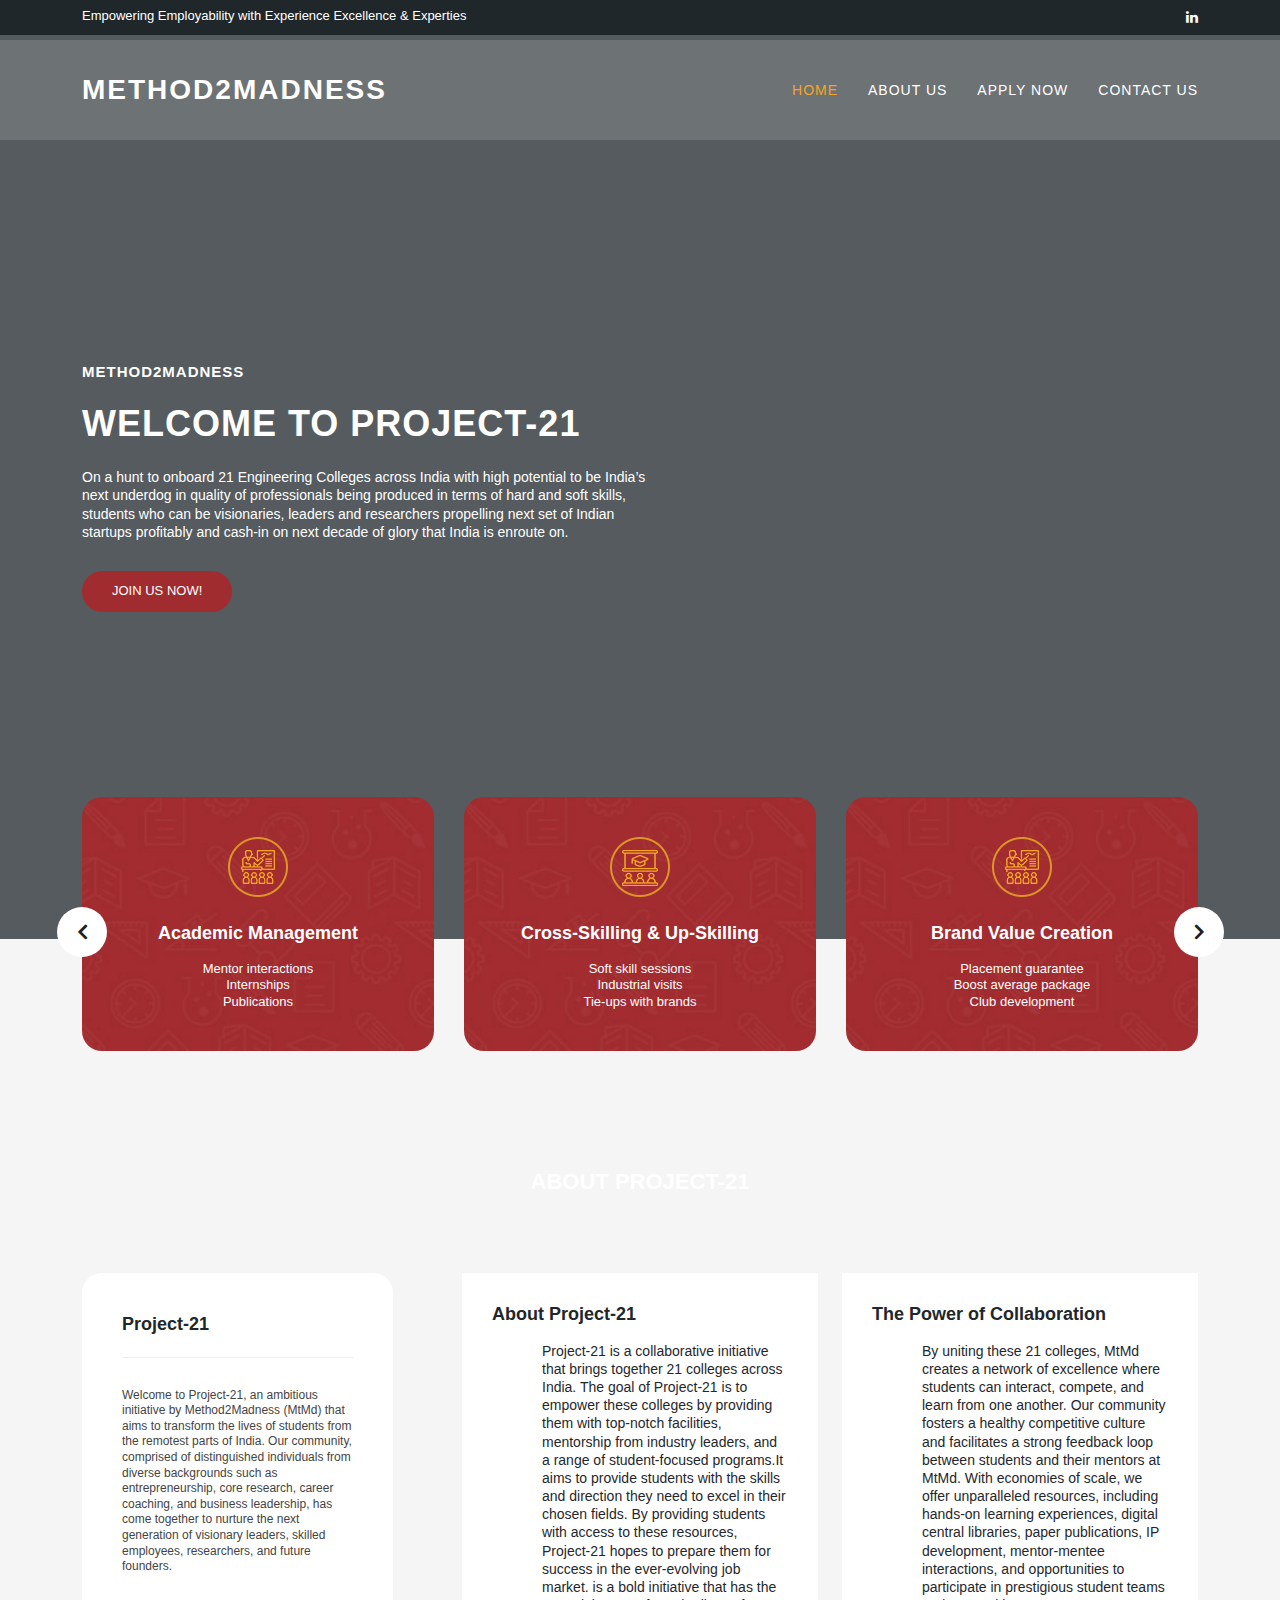
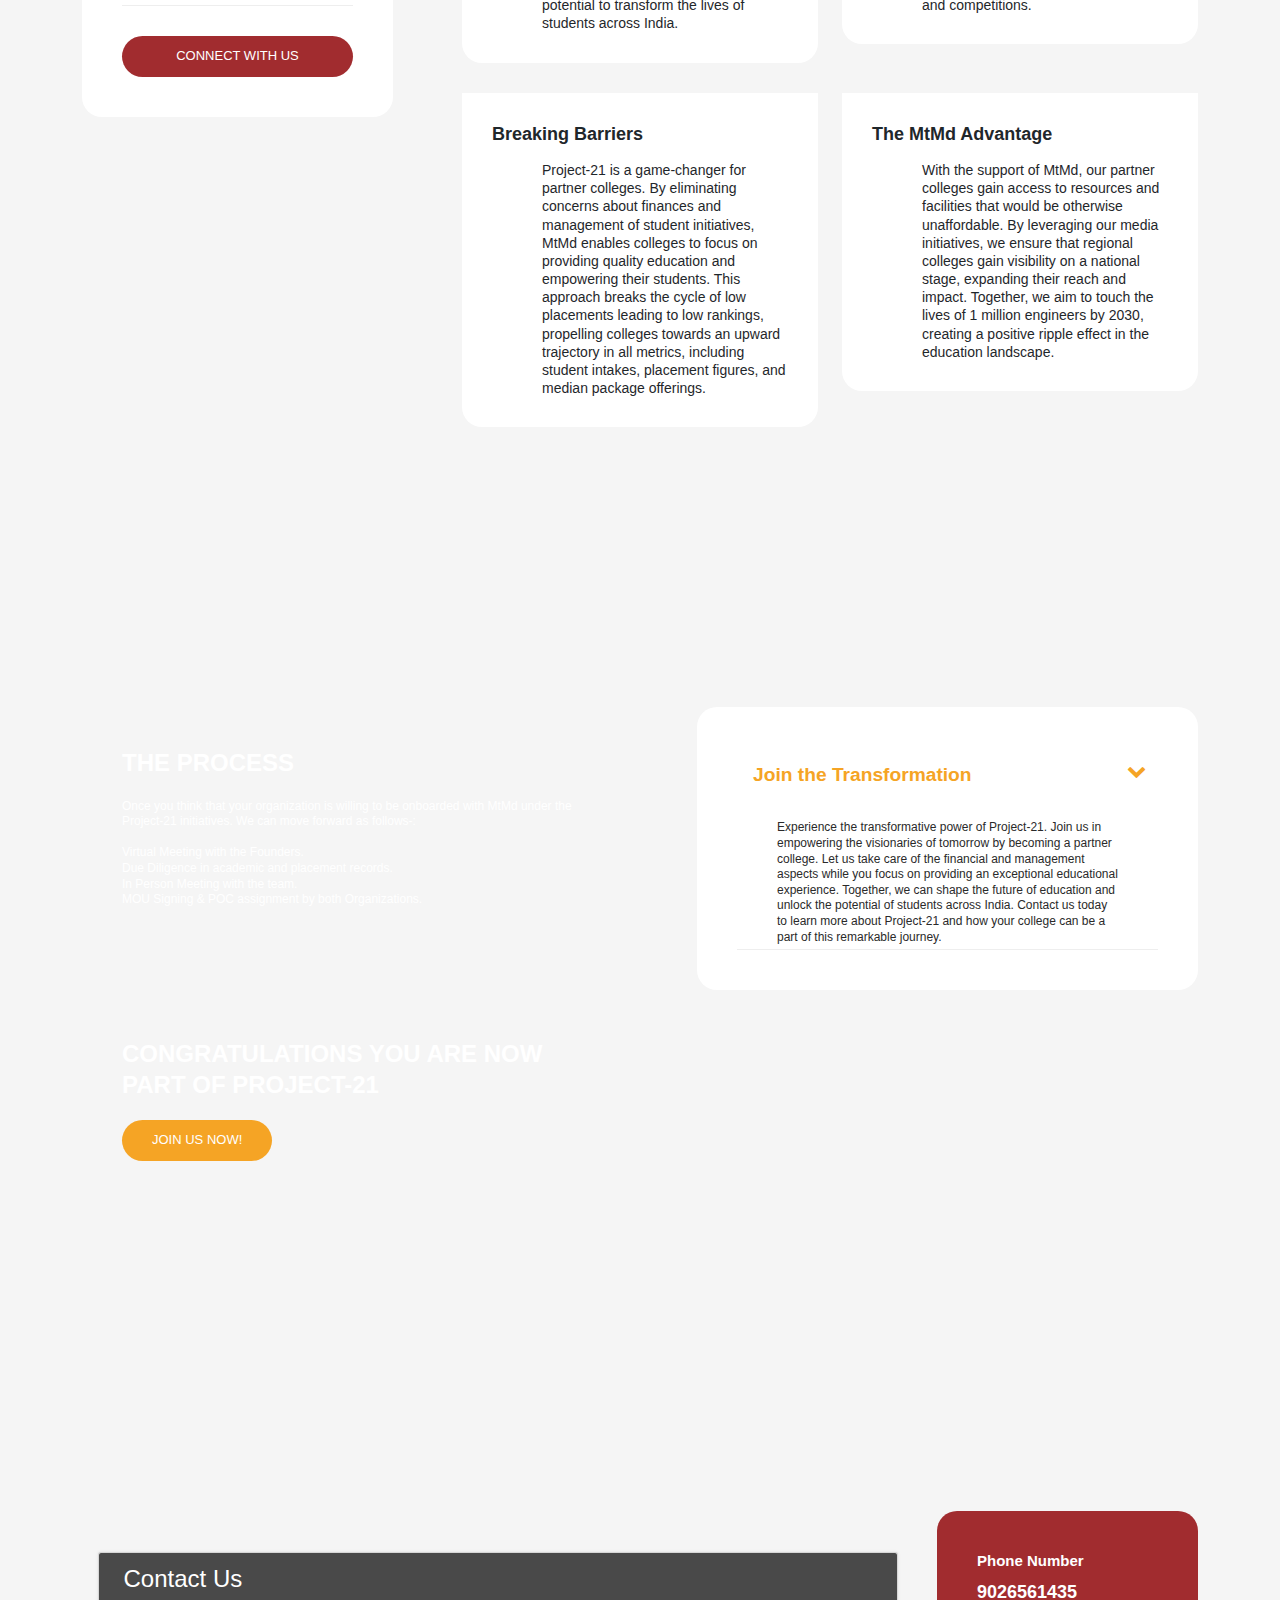
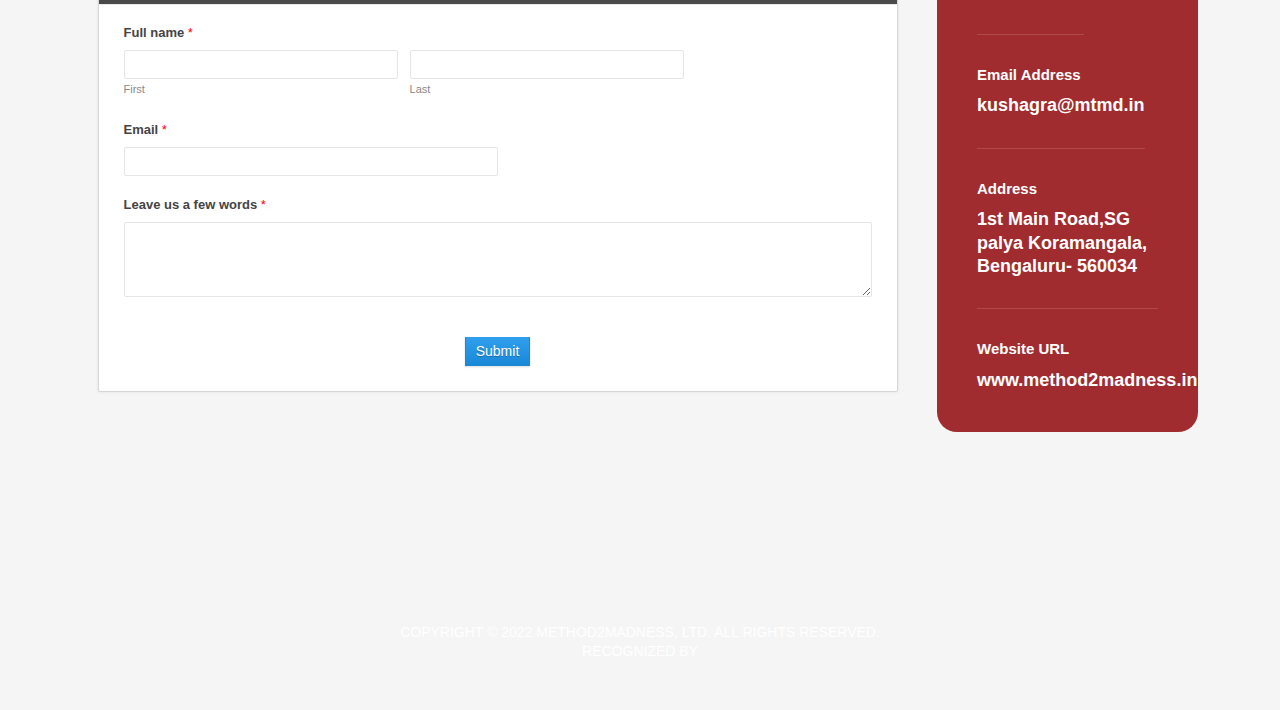
==== templatemo_569_edu_meeting/index.html @ 4323d81c "Add files via upload" ====
<!DOCTYPE html>
<html lang="en">

  <head>

    <meta charset="utf-8">
    <meta name="viewport" content="width=device-width, initial-scale=1, shrink-to-fit=no">
    <meta name="description" content="">
    <meta name="author" content="TemplateMo">
    <link href="https://fonts.googleapis.com/css?family=Poppins:100,200,300,400,500,600,700,800,900" rel="stylesheet">

    <title>Method2Madness</title>

    <!-- Bootstrap core CSS -->
    <link href="vendor/bootstrap/css/bootstrap.min.css" rel="stylesheet">


    <!-- Additional CSS Files -->
    <link rel="stylesheet" href="assets/css/fontawesome.css">
    <link rel="stylesheet" href="assets/css/templatemo-edu-meeting.css">
    <link rel="stylesheet" href="assets/css/owl.css">
    <link rel="stylesheet" href="assets/css/lightbox.css">
    <link rel="stylesheet" href="assets/css/contact.css">
<!--

TemplateMo 569 Edu Meeting

https://templatemo.com/tm-569-edu-meeting

-->
  </head>

<body>

  <!-- Sub Header -->
  <div class="sub-header">
    <div class="container">
      <div class="row">
        <div class="col-lg-8 col-sm-8">
          <div class="left-content">
            <p>Empowering Employability with Experience Excellence & Experties</p>
          </div>
        </div>
        <div class="col-lg-4 col-sm-4">
          <div class="right-icons">
            <ul>
             
              <li><a href="https://www.linkedin.com/company/method-global-1/?viewAsMember=true"><i class="fa fa-linkedin"></i></a></li>
            </ul>
          </div>
        </div>
      </div>
    </div>
  </div>

  <!-- ***** Header Area Start ***** -->
  <header class="header-area header-sticky">
      <div class="container">
          <div class="row">
              <div class="col-12">
                  <nav class="main-nav">
                      <!-- ***** Logo Start ***** -->
                      <a href="index.html" class="logo">
                          Method2Madness
                      </a>
                      <!-- ***** Logo End ***** -->
                      <!-- ***** Menu Start ***** -->
                      <ul class="nav">
                          <li class="scroll-to-section"><a href="#top" class="active">Home</a></li>
                          <li class="scroll-to-section"><a href="#aboutus">About US</a></li>
                          <li class="scroll-to-section"><a href="#apply">Apply Now</a></li>
                         
                          <li class="scroll-to-section"><a href="#contact">Contact Us</a></li> 
                      </ul>        
                      <a class='menu-trigger'>
                          <span>Menu</span>
                      </a>
                      <!-- ***** Menu End ***** -->
                  </nav>
              </div>
          </div>
      </div>
  </header>
  <!-- ***** Header Area End ***** -->

  <!-- ***** Main Banner Area Start ***** -->
  <section class="section main-banner" id="top" data-section="section1">
      <video autoplay muted loop id="bg-video">
          <source src="assets/images/course-video.mp4" type="video/mp4" />
      </video>

      <div class="video-overlay header-text">
          <div class="container">
            <div class="row">
              <div class="col-lg-12">
                <div class="caption">
              <h6>Method2Madness</h6>
              <h2>Welcome to Project-21</h2>
              <p>On a hunt to onboard 21 Engineering Colleges across India with high potential to be India’s next underdog in quality of professionals being produced in terms of hard and soft skills, students who can be visionaries, leaders and researchers propelling next set of Indian startups profitably and cash-in on next decade of glory that India is enroute on.</p>
              <div class="main-button-red">
                  <div class="scroll-to-section"><a href="#contact">Join Us Now!</a></div>
              </div>
          </div>
              </div>
            </div>
          </div>
      </div>
  </section>
  <!-- ***** Main Banner Area End ***** -->

  <section class="services">
    <div class="container">
      <div class="row">
        <div class="col-lg-12">
          <div class="owl-service-item owl-carousel">
          
            
            <div class="item">
              <div class="icon">
                <img src="assets/images/service-icon-02.png" alt="">
              </div>
              <div class="down-content">
                <h4>Academic Management</h4>
                <p>Mentor interactions<br>
			Internships<br>
			Publications
			</p>
              </div>
            </div>
            
            <div class="item">
              <div class="icon">
                <img src="assets/images/service-icon-03.png" alt="">
              </div>
              <div class="down-content">
                <h4>Cross-Skilling & Up-Skilling</h4>
                <p>Soft skill sessions<br>
			Industrial visits<br>
			Tie-ups with brands</p>
              </div>
            </div>
            
            <div class="item">
              <div class="icon">
                <img src="assets/images/service-icon-02.png" alt="">
              </div>
              <div class="down-content">
                <h4>Brand Value Creation</h4>
                <p>Placement guarantee<br>
			Boost average package<br>
			Club development</p>
              </div>
            </div>
            
            <div class="item">
              <div class="icon">
                <img src="assets/images/service-icon-03.png" alt="">
              </div>
              <div class="down-content">
                <h4>Campus Culture & Innovation</h4>
                <p>Incubation centre<br>
			Alumni engagement<br>
			Intra-college events</p>
              </div>
            </div>
            
          </div>
        </div>
      </div>
    </div>
  </section>

  <section class="upcoming-meetings" id="aboutus">
    <div class="container">
      <div class="row">
        <div class="col-lg-12">
          <div class="section-heading">
            <h2>About Project-21</h2>
          </div>
        </div>
        <div class="col-lg-4">
          <div class="categories">
            <h4>Project-21</h4>
            <ul>
              <li>Welcome to Project-21, an ambitious initiative by Method2Madness (MtMd) that aims to transform the lives of students from the remotest parts of India. Our community, comprised of distinguished individuals from diverse backgrounds such as entrepreneurship, core research, career coaching, and business leadership, has come together to nurture the next generation of visionary leaders, skilled employees, researchers, and future founders.
</a></li>
             
            </ul>
            <div class="main-button-red">
              <a href="meetings.html">Connect with us</a>
            </div>
          </div>
        </div>
        <div class="col-lg-8">
          <div class="row">
            <div class="col-lg-6">
              <div class="meeting-item">
                <div class="thumb">
                  <div class="price">
                  </div>
                 
                </div>
                <div class="down-content">
                  <div class="date">
                  </div>
                  <a href="meeting-details.html"><h4>About Project-21</h4></a>
                  <p>Project-21 is a collaborative initiative that brings together 21 colleges across India. The goal of Project-21 is to empower these colleges by providing them with top-notch facilities, mentorship from industry leaders, and a range of student-focused programs.It aims to provide students with the skills and direction they need to excel in their chosen fields. By providing students with access to these resources, Project-21 hopes to prepare them for success in the ever-evolving job market. is a bold initiative that has the potential to transform the lives of students across India.
</p>
                </div>
              </div>
            </div>
            <div class="col-lg-6">
              <div class="meeting-item">
                <div class="thumb">
                  <div class="price">
                  </div>
                </div>
                <div class="down-content">
                  <div class="date">
                  </div>
                  <a href="meeting-details.html"><h4>The Power of Collaboration</h4></a>
                  <p>By uniting these 21 colleges, MtMd creates a network of excellence where students can interact, compete, and learn from one another. Our community fosters a healthy competitive culture and facilitates a strong feedback loop between students and their mentors at MtMd. With economies of scale, we offer unparalleled resources, including hands-on learning experiences, digital central libraries, paper publications, IP development, mentor-mentee interactions, and opportunities to participate in prestigious student teams and competitions.</p>
                </div>
              </div>
            </div>
            <div class="col-lg-6">
              <div class="meeting-item">
                <div class="thumb">
                  <div class="price">
                  </div>
                </div>
                <div class="down-content">
                  <div class="date">
                  </div>
                  <a href="meeting-details.html"><h4>Breaking Barriers</h4></a>
                  <p>Project-21 is a game-changer for partner colleges. By eliminating concerns about finances and management of student initiatives, MtMd enables colleges to focus on providing quality education and empowering their students. This approach breaks the cycle of low placements leading to low rankings, propelling colleges towards an upward trajectory in all metrics, including student intakes, placement figures, and median package offerings.</p>
                </div>
              </div>
            </div>
            <div class="col-lg-6">
              <div class="meeting-item">
                <div class="thumb">
                  <div class="price">
                  </div>
                </div>
                <div class="down-content">
                  <div class="date">
                  </div>
                  <a href="meeting-details.html"><h4>The MtMd Advantage</h4></a>
                  <p>With the support of MtMd, our partner colleges gain access to resources and facilities that would be otherwise unaffordable. By leveraging our media initiatives, we ensure that regional colleges gain visibility on a national stage, expanding their reach and impact. Together, we aim to touch the lives of 1 million engineers by 2030, creating a positive ripple effect in the education landscape.</p>
                </div>
              </div>
            </div>
          </div>
        </div>
      </div>
    </div>
  </section>

  <section class="apply-now" id="apply">
    <div class="container">
      <div class="row">
        <div class="col-lg-6 align-self-center">
          <div class="row">
            <div class="col-lg-12">
              <div class="item">
                <h3>The process</h3>
                <p>Once you think that your organization is willing to be onboarded with MtMd under the Project-21 initiatives. We can move forward as follows-:<br><br>
Virtual Meeting with the Founders.<br>
Due Diligence in academic and placement records.<br>
In Person Meeting with the team.<br>
MOU Signing &
POC assignment by both Organizations.</p>
               
              </div>
            </div>
            <div class="col-lg-12">
              <div class="item">
               <h3> Congratulations you are now part of Project-21</h3>
                <div class="main-button-yellow">
                  <div class="scroll-to-section"><a href="#contact">Join Us Now!</a></div>
              </div>
              </div>
            </div>
          </div>
        </div>
        <div class="col-lg-6">
          <div class="accordions is-first-expanded">
            <article class="accordion">
                <div class="accordion-head">
                    <span>Join the Transformation</span>
                    <span class="icon">
                        <i class="icon fa fa-chevron-right"></i>
                    </span>
                </div>
                <div class="accordion-body">
                    <div class="content">
                        <p>Experience the transformative power of Project-21. Join us in empowering the visionaries of tomorrow by becoming a partner college. Let us take care of the financial and management aspects while you focus on providing an exceptional educational experience. Together, we can shape the future of education and unlock the potential of students across India.

Contact us today to learn more about Project-21 and how your college can be a part of this remarkable journey.</p>
                    </div>
                </div>
            </article>
            
 </div>
        </div>
      </div>
    </div>
  </section>

  
  
  <section class="contact-us" id="contact">
    <div class="container">
      <div class="row">
        <div class="col-lg-9 align-self-center">
          <div class="row">
            <div class="col-lg-12">
              <html><head><meta charset="UTF-8"><title>Contact Us</title>
                <link href="css/form.css" rel="stylesheet" type="text/css"><script src="js/validation.js"></script>
                </head><body class="zf-backgroundBg"><!-- Change or deletion of the name attributes in the input tag will lead to empty values on record submission-->
                <div class="zf-templateWidth"><form action='https://forms.zohopublic.in/pranjalisrivastava48/form/ContactUs/formperma/1jsvGB_4cizKiKAz-HILQ5p725yZanUcUG1WnSsO31g/htmlRecords/submit' name='form' method='POST' onSubmit='javascript:document.charset="UTF-8"; return zf_ValidateAndSubmit();' accept-charset='UTF-8' enctype='multipart/form-data' id='form'><input type="hidden" name="zf_referrer_name" value=""><!-- To Track referrals , place the referrer name within the " " in the above hidden input field -->
                <input type="hidden" name="zf_redirect_url" value=""><!-- To redirect to a specific page after record submission , place the respective url within the " " in the above hidden input field -->
                <input type="hidden" name="zc_gad" value=""><!-- If GCLID is enabled in Zoho CRM Integration, click details of AdWords Ads will be pushed to Zoho CRM -->
                <div class="zf-templateWrapper"><!---------template Header Starts Here---------->
                <ul class="zf-tempHeadBdr"><li class="zf-tempHeadContBdr"><h2 class="zf-frmTitle"><em>Contact Us</em></h2>
                <p class="zf-frmDesc"></p>
                <div class="zf-clearBoth"></div></li></ul><!---------template Header Ends Here---------->
                <!---------template Container Starts Here---------->
                <div class="zf-subContWrap zf-topAlign"><ul>
                <!---------Name Starts Here----------> 
                <li class="zf-tempFrmWrapper zf-name zf-namemedium"><label class="zf-labelName"> 
                Full name 
                <em class="zf-important">*</em>
                </label>
                <div 
                class="zf-tempContDiv zf-twoType"  
                >
                <div
                class="zf-nameWrapper"  
                >
                <span> <input type="text" maxlength="255" name="Name_First" fieldType=7 placeholder=""/> <label>First</label>
                 </span> 
                 </span> </span>
                <span> <input type="text" maxlength="255" name="Name_Last" fieldType=7 placeholder=""/> <label>Last</label>
                 </span> 
                 </span> </span>
                <div class="zf-clearBoth"></div></div><p id="Name_error" class="zf-errorMessage" style="display:none;">Invalid value</p>
                </div><div class="zf-clearBoth"></div></li><!---------Name Ends Here----------> 
                <!---------Email Starts Here---------->  
                <li class="zf-tempFrmWrapper zf-small"><label class="zf-labelName"> 
                Email 
                <em class="zf-important">*</em>
                </label>
                <div class="zf-tempContDiv">
                <span> <input fieldType=9  type="text" maxlength="255" name="Email" checktype="c5" value="" placeholder=""/></span> <p id="Email_error" class="zf-errorMessage" style="display:none;">Invalid value</p>
                </div><div class="zf-clearBoth"></div></li><!---------Email Ends Here---------->  
                <!---------Multiple Line Starts Here---------->
                <li class="zf-tempFrmWrapper zf-large"><label class="zf-labelName"> 
                Leave us a few words 
                <em class="zf-important">*</em>
                </label>
                <div class="zf-tempContDiv">
                <span> <textarea name="MultiLine" checktype="c1" maxlength="65535" placeholder=""></textarea> </span><p id="MultiLine_error" class="zf-errorMessage" style="display:none;">Invalid value</p>
                </div><div class="zf-clearBoth"></div></li><!---------Multiple Line Ends Here---------->
                </ul></div><!---------template Container Starts Here---------->
                <ul><li class="zf-fmFooter"><button class="zf-submitColor" >Submit</button></li></ul></div><!-- 'zf-templateWrapper' ends --></form></div><!-- 'zf-templateWidth' ends -->
                <script type="text/javascript">var zf_DateRegex = new RegExp("^(([0][1-9])|([1-2][0-9])|([3][0-1]))[-](Jan|Feb|Mar|Apr|May|Jun|Jul|Aug|Sep|Oct|Nov|Dec|JAN|FEB|MAR|APR|MAY|JUN|JUL|AUG|SEP|OCT|NOV|DEC)[-](?:(?:19|20)[0-9]{2})$");
                var zf_MandArray = [ "Name_First", "Name_Last", "Email", "MultiLine"]; 
                var zf_FieldArray = [ "Name_First", "Name_Last", "Email", "MultiLine"]; 
                var isSalesIQIntegrationEnabled = false;
                var salesIQFieldsArray = [];</script></body></html>


              <!-- <form id="contact" action="" method="post">
                <div class="row">
                  <div class="col-lg-12">
                    <h2>Let's get in touch</h2>
                  </div>
                  <div class="col-lg-4">
                    <fieldset>
                      <input name="name" type="text" id="name" placeholder="YOUR NAME...*" required="">
                    </fieldset>
                  </div>
                  <div class="col-lg-4">
                    <fieldset>
                    <input name="email" type="text" id="email" pattern="[^ @]*@[^ @]*" placeholder="YOUR EMAIL..." required="">
                  </fieldset>
                  </div>
                  <div class="col-lg-4">
                    <fieldset>
                      <input name="subject" type="Number" id="subject" placeholder="Mobile Number...*" required="">
                    </fieldset>
                  </div>
                  <div class="col-lg-12">
                    <fieldset>
                      <textarea name="message" type="text" class="form-control" id="message" placeholder="Good Time To Connect With you..." required=""></textarea>
                    </fieldset>
                  </div>
                  <div class="col-lg-12">
                    <fieldset>
                      <button type="submit" id="form-submit" class="button">SEND MESSAGE NOW</button>
                    </fieldset>
                  </div>
                </div>
              </form> -->
            </div>
          </div>
        </div>
        <div class="col-lg-3">
          <div class="right-info">
            <ul>
              <li>
                <h6>Phone Number</h6>
                <span>9026561435</span>
              </li>
              <li>
                <h6>Email Address</h6>
                <span>kushagra@mtmd.in</span>
              </li>
              <li>
                <h6>Address</h6>
                <span>1st Main Road,SG palya Koramangala, Bengaluru- 560034</span>
              </li>
              <li>
                <h6>Website URL</h6>
                <span>www.method2madness.in</span>
              </li>
            </ul>
          </div>
        </div>
      </div>
    </div>
    <div class="footer">
      <p>Copyright © 2022 Method2Madness, Ltd. All Rights Reserved.
        <div class="companies-foot">
          <p>Recognized by </p>  
        </div> 
    </div>
  </section>

  <!-- Scripts -->
  <!-- Bootstrap core JavaScript -->
    <script src="vendor/jquery/jquery.min.js"></script>
    <script src="vendor/bootstrap/js/bootstrap.bundle.min.js"></script>

    <script src="assets/js/isotope.min.js"></script>
    <script src="assets/js/owl-carousel.js"></script>
    <script src="assets/js/lightbox.js"></script>
    <script src="assets/js/tabs.js"></script>
    <script src="assets/js/video.js"></script>
    <script src="assets/js/slick-slider.js"></script>
    <script src="assets/js/custom.js"></script>
    <script>
        //according to loftblog tut
        $('.nav li:first').addClass('active');

        var showSection = function showSection(section, isAnimate) {
          var
          direction = section.replace(/#/, ''),
          reqSection = $('.section').filter('[data-section="' + direction + '"]'),
          reqSectionPos = reqSection.offset().top - 0;

          if (isAnimate) {
            $('body, html').animate({
              scrollTop: reqSectionPos },
            800);
          } else {
            $('body, html').scrollTop(reqSectionPos);
          }

        };

        var checkSection = function checkSection() {
          $('.section').each(function () {
            var
            $this = $(this),
            topEdge = $this.offset().top - 80,
            bottomEdge = topEdge + $this.height(),
            wScroll = $(window).scrollTop();
            if (topEdge < wScroll && bottomEdge > wScroll) {
              var
              currentId = $this.data('section'),
              reqLink = $('a').filter('[href*=\\#' + currentId + ']');
              reqLink.closest('li').addClass('active').
              siblings().removeClass('active');
            }
          });
        };

        $('.main-menu, .responsive-menu, .scroll-to-section').on('click', 'a', function (e) {
          e.preventDefault();
          showSection($(this).attr('href'), true);
        });

        $(window).scroll(function () {
          checkSection();
        });
    </script>
</body>

</body>
</html>
---- templatemo_569_edu_meeting/assets/css/templatemo-edu-meeting.css ----
/*

TemplateMo 569 Edu Meeting

https://templatemo.com/tm-569-edu-meeting

*/

/* ---------------------------------------------
Table of contents
------------------------------------------------
01. font & reset css
02. reset
03. global styles
04. header
05. banner
06. features
07. testimonials
08. contact
09. footer
10. preloader
11. search
12. portfolio

--------------------------------------------- */
/* 
---------------------------------------------
font & reset css
--------------------------------------------- 
*/
@import url("https://fonts.googleapis.com/css?family=Poppins:100,200,300,400,500,600,700,800,900");
/* 
---------------------------------------------
reset
--------------------------------------------- 
*/
html, body, div, span, applet, object, iframe, h1, h2, h3, h4, h5, h6, p, blockquote, div
pre, a, abbr, acronym, address, big, cite, code, del, dfn, em, font, img, ins, kbd, q,
s, samp, small, strike, strong, sub, sup, tt, var, b, u, i, center, dl, dt, dd, ol, ul, li,
figure, header, nav, section, article, aside, footer, figcaption {
  margin: 0;
  padding: 0;
  border: 0;
  outline: 0;
}

.clearfix:after {
  content: ".";
  display: block;
  clear: both;
  visibility: hidden;
  line-height: 0;
  height: 0;
}

.clearfix {
  display: inline-block;
}

html[xmlns] .clearfix {
  display: block;
}

* html .clearfix {
  height: 1%;
}

ul, li {
  padding: 0;
  margin: 0;
  list-style: none;
}

header, nav, section, article, aside, footer, hgroup {
  display: block;
}

* {
  box-sizing: border-box;
}

html, body {
  font-family: 'Poppins', sans-serif;
  font-weight: 400;
  background-color: #fff;
  font-size: 16px;
  -ms-text-size-adjust: 100%;
  -webkit-font-smoothing: antialiased;
  -moz-osx-font-smoothing: grayscale;
}

a {
  text-decoration: none !important;
  color: #3CF;
}

a:hover {
	color: #FC3;
}

h1, h2, h3, h4, h5, h6 {
  margin-top: 0px;
  margin-bottom: 0px;
}

ul {
  margin-bottom: 0px;
}

p {
  font-size: 14px;
  line-height: 25px;
  color: #2a2a2a;
}

img {
  width: 100%;
  overflow: hidden;
}

/* 
---------------------------------------------
global styles
--------------------------------------------- 
*/
html,
body {
  background: #fff;
  font-family: 'Poppins', sans-serif;
}

::selection {
  background: #f5a425;
  color: #fff;
}

::-moz-selection {
  background: #f5a425;
  color: #fff;
}

@media (max-width: 991px) {
  html, body {
    overflow-x: hidden;
  }
  .mobile-top-fix {
    margin-top: 30px;
    margin-bottom: 0px;
  }
  .mobile-bottom-fix {
    margin-bottom: 30px;
  }
  .mobile-bottom-fix-big {
    margin-bottom: 60px;
  }
}

.main-button-red a {
  font-size: 13px;
  color: #fff;
  background-color: #a12c2f;
  padding: 12px 30px;
  display: inline-block;
  border-radius: 22px;
  font-weight: 500;
  text-transform: uppercase;
  transition: all .3s;
}

.main-button-red a:hover {
  opacity: 0.9;
}

.main-button-yellow a {
  font-size: 13px;
  color: #fff;
  background-color: #f5a425;
  padding: 12px 30px;
  display: inline-block;
  border-radius: 22px;
  font-weight: 500;
  text-transform: uppercase;
  transition: all .3s;
}

.main-button-yellow a:hover {
  opacity: 0.9;
}

.section-heading h2 {
  line-height: 40px;
  margin-top: 0px;
  margin-bottom: 50px; 
  padding-bottom: 20px;
  border-bottom: 1px solid rgba(250,250,250,0.15);
  font-size: 22px;
  font-weight: 700;
  text-transform: uppercase;
  color: #fff;
}


/* 
---------------------------------------------
header
--------------------------------------------- 
*/

.sub-header {
  background-color: #1f272b;
  position: relative;
  z-index: 1111;
}

.sub-header .left-content p {
  color: #fff;
  padding: 8px 0px;
  font-size: 13px;
}

.sub-header .right-icons {
  text-align: right;
  padding: 8px 0px;
}

.sub-header .right-icons ul li {
  display: inline-block;
  margin-left: 15px;
}

.sub-header .right-icons ul li a {
  color: #fff;
  font-size: 14px;
  transition: all .3s;
}

.sub-header .right-icons ul li a:hover {
  color: #f5a425;
}

.sub-header .left-content p em {
   font-style: normal;
   color: #f5a425;
}

.background-header {
  background-color: #fff!important;
  height: 80px!important;
  position: fixed!important;
  top: 0!important;
  left: 0;
  right: 0;
  box-shadow: 0px 0px 10px rgba(0,0,0,0.15)!important;
}

.background-header .main-nav .nav li a {
  color: #1e1e1e!important;
}

.background-header .logo,
.background-header .main-nav .nav li a {
  color: #1e1e1e!important;
}

.background-header .main-nav .nav li:hover a {
  color: #fb5849!important;
}

.background-header .nav li a.active {
  color: #fb5849!important;
}

.header-area {
  background-color: rgba(250,250,250,0.15);
  position: absolute;
  top: 40px;
  left: 0;
  right: 0;
  z-index: 100;
  -webkit-transition: all .5s ease 0s;
  -moz-transition: all .5s ease 0s;
  -o-transition: all .5s ease 0s;
  transition: all .5s ease 0s;
}

.header-area .main-nav {
  min-height: 80px;
  background: transparent;
}

.header-area .main-nav .logo {
  line-height: 100px;
  color: #fff;
  font-size: 28px;
  font-weight: 700;
  text-transform: uppercase;
  letter-spacing: 2px;
  float: left;
  -webkit-transition: all 0.3s ease 0s;
  -moz-transition: all 0.3s ease 0s;
  -o-transition: all 0.3s ease 0s;
  transition: all 0.3s ease 0s;
}

.background-header .main-nav .logo {
  line-height: 75px;
}

.background-header .nav {
  margin-top: 20px !important;
}

.header-area .main-nav .nav {
  float: right;
  margin-top: 30px;
  margin-right: 0px;
  background-color: transparent;
  -webkit-transition: all 0.3s ease 0s;
  -moz-transition: all 0.3s ease 0s;
  -o-transition: all 0.3s ease 0s;
  transition: all 0.3s ease 0s;
  position: relative;
  z-index: 999;
}

.header-area .main-nav .nav li {
  padding-left: 15px;
  padding-right: 15px;
}

.header-area .main-nav .nav li:last-child {
  padding-right: 0px;
}

.header-area .main-nav .nav li a {
  display: block;
  font-weight: 500;
  font-size: 14px;
  text-transform: uppercase;
  color: #fff;
  -webkit-transition: all 0.3s ease 0s;
  -moz-transition: all 0.3s ease 0s;
  -o-transition: all 0.3s ease 0s;
  transition: all 0.3s ease 0s;
  height: 40px;
  line-height: 40px;
  border: transparent;
  letter-spacing: 1px;
}

.header-area .main-nav .nav li:hover a,
.header-area .main-nav .nav li a.active {
  color: #f5a425!important;
}

.background-header .main-nav .nav li:hover a,
.background-header .main-nav .nav li a.active {
  color: #f5a425!important;
  opacity: 1;
}

.header-area .main-nav .nav li.has-sub {
  position: relative;
  padding-right: 15px;
}

.header-area .main-nav .nav li.has-sub:after {
  font-family: FontAwesome;
  content: "\f107";
  font-size: 12px;
  color: #fff;
  position: absolute;
  right: 5px;
  top: 12px;
}

.background-header .main-nav .nav li.has-sub:after {
  color: #1e1e1e;
}

.header-area .main-nav .nav li.has-sub ul.sub-menu {
  position: absolute;
  width: 200px;
  box-shadow: 0 2px 28px 0 rgba(0, 0, 0, 0.06);
  overflow: hidden;
  top: 40px;
  opacity: 0;
  transition: all .3s;
  transform: translateY(+2em);
  visibility: hidden;
  z-index: -1;
}

.header-area .main-nav .nav li.has-sub ul.sub-menu li {
  margin-left: 0px;
  padding-left: 0px;
  padding-right: 0px;
}

.header-area .main-nav .nav li.has-sub ul.sub-menu li a {
  opacity: 1;
  display: block;
  background: #f7f7f7;
  color: #2a2a2a!important;
  padding-left: 20px;
  height: 40px;
  line-height: 40px;
  -webkit-transition: all 0.3s ease 0s;
  -moz-transition: all 0.3s ease 0s;
  -o-transition: all 0.3s ease 0s;
  transition: all 0.3s ease 0s;
  position: relative;
  font-size: 13px;
  font-weight: 400;
  border-bottom: 1px solid #eee;
}

.header-area .main-nav .nav li.has-sub ul li a:hover {
  background: #fff;
  color: #f5a425!important;
  padding-left: 25px;
}

.header-area .main-nav .nav li.has-sub ul li a:hover:before {
  width: 3px;
}

.header-area .main-nav .nav li.has-sub:hover ul.sub-menu {
  visibility: visible;
  opacity: 1;
  z-index: 1;
  transform: translateY(0%);
  transition-delay: 0s, 0s, 0.3s;
}

.header-area .main-nav .menu-trigger {
  cursor: pointer;
  display: block;
  position: absolute;
  top: 33px;
  width: 32px;
  height: 40px;
  text-indent: -9999em;
  z-index: 99;
  right: 40px;
  display: none;
}

.background-header .main-nav .menu-trigger {
  top: 23px;
}

.header-area .main-nav .menu-trigger span,
.header-area .main-nav .menu-trigger span:before,
.header-area .main-nav .menu-trigger span:after {
  -moz-transition: all 0.4s;
  -o-transition: all 0.4s;
  -webkit-transition: all 0.4s;
  transition: all 0.4s;
  background-color: #1e1e1e;
  display: block;
  position: absolute;
  width: 30px;
  height: 2px;
  left: 0;
}

.background-header .main-nav .menu-trigger span,
.background-header .main-nav .menu-trigger span:before,
.background-header .main-nav .menu-trigger span:after {
  background-color: #1e1e1e;
}

.header-area .main-nav .menu-trigger span:before,
.header-area .main-nav .menu-trigger span:after {
  -moz-transition: all 0.4s;
  -o-transition: all 0.4s;
  -webkit-transition: all 0.4s;
  transition: all 0.4s;
  background-color: #1e1e1e;
  display: block;
  position: absolute;
  width: 30px;
  height: 2px;
  left: 0;
  width: 75%;
}

.background-header .main-nav .menu-trigger span:before,
.background-header .main-nav .menu-trigger span:after {
  background-color: #1e1e1e;
}

.header-area .main-nav .menu-trigger span:before,
.header-area .main-nav .menu-trigger span:after {
  content: "";
}

.header-area .main-nav .menu-trigger span {
  top: 16px;
}

.header-area .main-nav .menu-trigger span:before {
  -moz-transform-origin: 33% 100%;
  -ms-transform-origin: 33% 100%;
  -webkit-transform-origin: 33% 100%;
  transform-origin: 33% 100%;
  top: -10px;
  z-index: 10;
}

.header-area .main-nav .menu-trigger span:after {
  -moz-transform-origin: 33% 0;
  -ms-transform-origin: 33% 0;
  -webkit-transform-origin: 33% 0;
  transform-origin: 33% 0;
  top: 10px;
}

.header-area .main-nav .menu-trigger.active span,
.header-area .main-nav .menu-trigger.active span:before,
.header-area .main-nav .menu-trigger.active span:after {
  background-color: transparent;
  width: 100%;
}

.header-area .main-nav .menu-trigger.active span:before {
  -moz-transform: translateY(6px) translateX(1px) rotate(45deg);
  -ms-transform: translateY(6px) translateX(1px) rotate(45deg);
  -webkit-transform: translateY(6px) translateX(1px) rotate(45deg);
  transform: translateY(6px) translateX(1px) rotate(45deg);
  background-color: #1e1e1e;
}

.background-header .main-nav .menu-trigger.active span:before {
  background-color: #1e1e1e;
}

.header-area .main-nav .menu-trigger.active span:after {
  -moz-transform: translateY(-6px) translateX(1px) rotate(-45deg);
  -ms-transform: translateY(-6px) translateX(1px) rotate(-45deg);
  -webkit-transform: translateY(-6px) translateX(1px) rotate(-45deg);
  transform: translateY(-6px) translateX(1px) rotate(-45deg);
  background-color: #1e1e1e;
}

.background-header .main-nav .menu-trigger.active span:after {
  background-color: #1e1e1e;
}

.header-area.header-sticky {
  min-height: 80px;
}

.header-area .nav {
  margin-top: 30px;
}

.header-area.header-sticky .nav li a.active {
  color: #f5a425;
}

@media (max-width: 1200px) {
  .header-area .main-nav .nav li {
    padding-left: 7px;
    padding-right: 7px;
  }
  .header-area .main-nav:before {
    display: none;
  }
}

@media (max-width: 767px) {
  .header-area .main-nav .logo {
    color: #1e1e1e;
  }
  .header-area.header-sticky .nav li a:hover,
  .header-area.header-sticky .nav li a.active {
    color: #f5a425!important;
    opacity: 1;
  }
  .header-area.header-sticky .nav li.search-icon a {
    width: 100%;
  }
  .header-area {
    background-color: #f7f7f7;
    padding: 0px 15px;
    height: 100px;
    box-shadow: none;
    text-align: center;
  }
  .header-area .container {
    padding: 0px;
  }
  .header-area .logo {
    margin-left: 30px;
  }
  .header-area .menu-trigger {
    display: block !important;
  }
  .header-area .main-nav {
    overflow: hidden;
  }
  .header-area .main-nav .nav {
    float: none;
    width: 100%;
    display: none;
    -webkit-transition: all 0s ease 0s;
    -moz-transition: all 0s ease 0s;
    -o-transition: all 0s ease 0s;
    transition: all 0s ease 0s;
    margin-left: 0px;
  }
  .header-area .main-nav .nav li:first-child {
    border-top: 1px solid #eee;
  }
  .header-area.header-sticky .nav {
    margin-top: 100px !important;
  }
  .header-area .main-nav .nav li {
    width: 100%;
    background: #fff;
    border-bottom: 1px solid #eee;
    padding-left: 0px !important;
    padding-right: 0px !important;
  }
  .header-area .main-nav .nav li a {
    height: 50px !important;
    line-height: 50px !important;
    padding: 0px !important;
    border: none !important;
    background: #f7f7f7 !important;
    color: #191a20 !important;
  }
  .header-area .main-nav .nav li a:hover {
    background: #eee !important;
    color: #f5a425!important;
  }
  .header-area .main-nav .nav li.has-sub ul.sub-menu {
    position: relative;
    visibility: inherit;
    opacity: 1;
    z-index: 1;
    transform: translateY(0%);
    top: 0px;
    width: 100%;
    box-shadow: none;
    height: 0px;
    transition: all 0s;
  }
  .header-area .main-nav .nav li.submenu ul li a {
    font-size: 12px;
    font-weight: 400;
  }
  .header-area .main-nav .nav li.submenu ul li a:hover:before {
    width: 0px;
  }
  .header-area .main-nav .nav li.has-sub ul.sub-menu {
    height: auto;
  }
  .header-area .main-nav .nav li.has-sub:after {
    color: #3B566E;
    right: 30px;
    font-size: 14px;
    top: 15px;
  }
  .header-area .main-nav .nav li.submenu:hover ul, .header-area .main-nav .nav li.submenu:focus ul {
    height: 0px;
  }
}

@media (min-width: 767px) {
  .header-area .main-nav .nav {
    display: flex !important;
  }
}


/* 
---------------------------------------------
banner
--------------------------------------------- 
*/

.main-banner {
  position: relative;
  max-height: 100%;
  overflow: hidden;
  margin-bottom: -7px;
}

#bg-video {
    min-width: 100%;
    min-height: 100vh;
    max-width: 100%;
    max-height: 100vh;
    object-fit: cover;
    z-index: -1;
}

#bg-video::-webkit-media-controls {
    display: none !important;
}

.video-overlay {
    position: absolute;
    background-color: rgba(31,39,43,0.75);
    top: 0;
    left: 0;
    bottom: 0;
    right: 0;
    width: 100%;
}

.main-banner .caption {
  position: absolute;
  top: 50%;
  transform: translateY(-50%);
}

.main-banner .caption h6 {
  margin-top: 0px;
  font-size: 15px;
  text-transform: uppercase;
  font-weight: 600;
  color: #fff;
  letter-spacing: 1px;
}

.main-banner .caption h2 {
  margin-top: 20px;
  margin-bottom: 20px;
  font-size: 36px;
  text-transform: uppercase;
  font-weight: 800;
  color: #fff;
  letter-spacing: 1px;
}

.main-banner .caption h2 em {
  font-style: normal;
  color: #f5a425;
  font-weight: 900;
}

.main-banner .caption p {
  color: #fff;
  font-size: 14px;
  max-width: 570px;
}

.main-banner .caption .main-button-red {
  margin-top: 30px;
}

@media screen and (max-width: 767px) {

  .main-banner .caption h6 {
    font-weight: 500;
  }

  .main-banner .caption h2 {
    font-size: 36px;
  }

}


/*
---------------------------------------------
services
---------------------------------------------
*/

.services {
  margin-top: -135px;
  position: absolute;
  width: 100%;
}

.services .item {
  background-image: url(../images/service-item-bg.jpg);
  background-repeat: no-repeat;
  background-size: cover;
  background-position: center center;
  border-radius: 20px;
  text-align: center;
  color: #fff;
  padding: 40px;
}

.services .item .icon {
  max-width: 60px;
  margin: 0 auto;
}

.services .item h4 {
  margin-top: 25px;
  margin-bottom: 15px;
  font-size: 18px;
  font-weight: 600;
}

.services .item p {
  color: #fff;
  font-size: 13px;
}

.services .owl-nav {
  display: inline-block !important;
  text-align: center;
  position: absolute;
  width: 100%;
  top: 50%;
  transform: translateY(-25px);
}
    
.services .owl-nav .owl-prev{
  margin-right: 10px;
  outline: none;
  position: absolute;
  left: -80px;
}

.services .owl-nav .owl-prev span,
.services .owl-nav .owl-next span {
  opacity: 0;
}

.services .owl-nav .owl-prev:before {
  display: inline-block;
  font-family: 'FontAwesome';
  color: #1e1e1e;
  font-size: 25px;
  font-weight: 700;
  content: '\f104';
  background-color: #fff;
  width: 50px;
  height: 50px;
  border-radius: 50%;
  line-height: 50px;
}

.services .owl-nav .owl-prev {
  opacity: 1;
  transition: all .5s;
}

.services .owl-nav .owl-prev:hover {
  opacity: 0.9;
}

.services .owl-nav .owl-next {
  opacity: 1;
  transition: all .5s;
}

.services .owl-nav .owl-next:hover {
  opacity: 0.9;
}

.services .owl-nav .owl-next{
  margin-left: 10px;
  outline: none;
  position: absolute;
  right: -85px;
}

.services .owl-nav .owl-next:before {
  display: inline-block;
  font-family: 'FontAwesome';
  color: #1e1e1e;
  font-size: 25px;
  font-weight: 700;
  content: '\f105';
  background-color: #fff;
  width: 50px;
  height: 50px;
  border-radius: 50%;
  line-height: 50px;
}


/*
---------------------------------------------
upcoming meetings
---------------------------------------------
*/

section.upcoming-meetings {
  background-image: url(../images/meetings-bg.jpg);
  background-position: center center;
  background-attachment: fixed;
  background-repeat: no-repeat;
  background-size: cover;
  padding-top: 230px;
  padding-bottom: 110px;
}

section.upcoming-meetings .section-heading {
  text-align: center;
}

section.upcoming-meetings .categories {
  background-color: #fff;
  border-radius: 20px;
  padding: 40px;
  margin-right: 45px;
}

section.upcoming-meetings .categories h4 {
  font-size: 18px;
  font-weight: 600;
  color: #1f272b;
  margin-bottom: 30px;
  padding-bottom: 20px;
  border-bottom: 1px solid #eee;
}

section.upcoming-meetings .categories ul li {
  display: inline-block;
  margin-bottom: 15px;
}

section.upcoming-meetings .categories ul li a {
  font-size: 15px;
  color: #1f272b;
  font-weight: 500;
  transition: all .3s;
}

section.upcoming-meetings .categories ul li a:hover {
  color: #a12c2f;
}

section.upcoming-meetings .categories .main-button-red {
  border-top: 1px solid #eee;
  padding-top: 30px;
  margin-top: 15px;
}

section.upcoming-meetings .categories .main-button-red a {
  width: 100%;
  text-align: center;
}

.meeting-item {
  margin-bottom: 30px;
}

.meeting-item .thumb {
  position: relative;
}

.meeting-item .thumb img {
  border-top-right-radius: 20px;
  border-top-left-radius: 20px;
}

.meeting-item .thumb .price {
  position: absolute;
  left: 20px;
  top: 20px;
}

.meeting-item .thumb .price span {
  font-size: 16px;
  color: #1f272b;
  font-weight: 600;
  background-color: rgba(250,250,250,0.9);
  padding: 7px 12px;
  border-radius: 10px;
}

.meeting-item .down-content {
  background-color: #fff;
  padding: 30px;
  border-bottom-right-radius: 20px;
  border-bottom-left-radius: 20px;
}

.meeting-item .down-content .date {
  float: left;
  text-align: center;
  display: inline-block;
  margin-right: 20px;
}

.meeting-item .down-content .date h6 {
  font-size: 13px;
  text-transform: uppercase;
  font-weight: 600;
  color: #a12c2f;
}

.meeting-item .down-content .date span {
  display: block;
  color: #1f272b;
  font-size: 22px;
  margin-top: 7px;
}

.meeting-item .down-content h4 {
  font-size: 18px;
  color: #1f272b;
  font-weight: 600;
  display: inline-block;
  margin-bottom: 15px;
}

.meeting-item .down-content p {
  margin-left: 50px;
  color: #1f272b;
  font-size: 14px;
}



/*
---------------------------------------------
apply now
---------------------------------------------
*/

section.apply-now {
  background-image: url(../images/apply-bg.jpg);
  background-position: center center;
  background-attachment: fixed;
  background-repeat: no-repeat;
  background-size: cover;
  padding: 140px 0px;
}

section.apply-now .item {
  background-color: rgba(250,250,250,0.15);
  padding: 40px;
  margin-bottom: 30px;
}

section.apply-now .item h3 {
  color: #fff;
  text-transform: uppercase;
  font-size: 24px;
  font-weight: 700;
  margin-bottom: 20px;
}

section.apply-now .item p {
  color: #fff;
  margin-bottom: 20px;
}

.accordions {
  border-radius: 20px;
  padding: 40px;
  background-color: #fff;
  margin-left: 45px;
}
.accordions .accordion {
  border-bottom: 1px solid #eee;
}
.accordions .last-accordion {
  border-bottom: none;
}
.accordion-head {
  padding: 20px;  
  font-size: 18px;
  font-weight: 700;
  color: #1f272b;
  cursor: pointer;
  transition: color 200ms ease-in-out;
  border-bottom: 1px solid #fff;
}
@media screen and (min-width: 768px) {
  .accordion-head {
    padding: 1rem;
    font-size: 1.2rem;
  }
}
.accordion-head .icon {
  float: right;
  transition: transform 200ms ease-in-out;
}
.accordion-head.is-open {
  color: #f5a425;
  border-bottom: none;
}
.accordion-head.is-open .icon {
  transform: rotate(45deg);
}
.accordion-body {
  overflow: hidden;
  height: 0;
  transition: height 300ms ease-in-out;
  border-bottom: 1px solid #fff;
}
.accordion-body > .content {
  padding: 20px;
  padding-top: 0;
}


/* 
---------------------------------------------
courses
--------------------------------------------- 
*/

section.our-courses {
  background-image: url(../images/meetings-bg.jpg);
  background-position: center center;
  background-attachment: fixed;
  background-repeat: no-repeat;
  background-size: cover;
  padding-top: 140px;
  padding-bottom: 130px;
}

.our-courses .item .down-content {
  background-color: #fff;
}

.our-courses .item .down-content h4 {
  padding: 25px;
  font-size: 18px;
  color: #1f272b;
  text-align: center; 
  border-bottom: 1px solid #eee;
}

.our-courses .item .down-content .info {
  padding: 25px;
}

.our-courses .item .down-content .info ul li {
  display: inline-block;
  margin-right: 1px;
}

.our-courses .item .down-content .info ul li i {
  color: #f5a425;
  font-size: 14px;
}

.our-courses .item .down-content .info span {
  color: #a12c2f;
  font-size: 15px;
  font-weight: 600;
  text-align: right;
  display: inline-block;
  width: 100%;
}

.our-courses .owl-nav {
  text-align: center;
  position: absolute;
  width: 100%;
  top: 50%;
  transform: translateY(-45px);
}

.our-courses .owl-dots {
  display: inline-block;
  text-align: center;
  width: 100%;
  margin-top: 40px;
}

.our-courses .owl-dots .owl-dot {
  transition: all .5s;
  width: 7px;
  height: 7px;
  background-color: #fff;
  margin: 0px 5px;
  border-radius: 50%;
  outline: none;
}

.our-courses .owl-dots .active {
  width: 24px;
  height: 8px;
  border-radius: 4px;
}
    
.our-courses .owl-nav .owl-prev{
  margin-right: 10px;
  outline: none;
  position: absolute;
  left: -80px;
}

.our-courses .owl-nav .owl-prev span,
.our-courses .owl-nav .owl-next span {
  opacity: 0;
}

.our-courses .owl-nav .owl-prev:before {
  display: inline-block;
  font-family: 'FontAwesome';
  color: #1e1e1e;
  font-size: 25px;
  font-weight: 700;
  content: '\f104';
  background-color: #fff;
  width: 50px;
  height: 50px;
  border-radius: 50%;
  line-height: 50px;
}

.our-courses .owl-nav .owl-prev {
  opacity: 1;
  transition: all .5s;
}

.our-courses .owl-nav .owl-prev:hover {
  opacity: 0.9;
}

.our-courses .owl-nav .owl-next {
  opacity: 1;
  transition: all .5s;
}

.our-courses .owl-nav .owl-next:hover {
  opacity: 0.9;
}

.our-courses .owl-nav .owl-next{
  margin-left: 10px;
  outline: none;
  position: absolute;
  right: -85px;
}

.our-courses .owl-nav .owl-next:before {
  display: inline-block;
  font-family: 'FontAwesome';
  color: #1e1e1e;
  font-size: 25px;
  font-weight: 700;
  content: '\f105';
  background-color: #fff;
  width: 50px;
  height: 50px;
  border-radius: 50%;
  line-height: 50px;
}


/*
---------------------------------------------
our facts
---------------------------------------------
*/

section.our-facts {
  background-image: url(../images/facts-bg.jpg);
  background-position: center center;
  background-attachment: fixed;
  background-repeat: no-repeat;
  background-size: cover;
  padding: 140px 0px 125px 0px;
}

section.our-facts h2 {
  font-size: 38px;
  color: #fff;
  line-height: 50px;
  font-weight: 700;
  letter-spacing: 0.5px;
  margin-bottom: 50px;
}

.count-area-content {
  text-align: center;
  background-color: rgba(250,250,250,0.15);
  border-radius: 20px;
  padding: 25px 30px 35px 30px;
  margin: 15px 0px;
}

.percentage .count-digit:after {
  content: '%';
  margin-left: 3px;
}

.count-digit {
    margin: 5px 0px;
    color: #f5a425;
    font-weight: 700;
    font-size: 36px;
}
.count-title {
    font-size: 18px;
    font-weight: 500;
    color: #fff;
    letter-spacing: 0.5px;
}

.new-students {
  margin-top: 45px;
}

section.our-facts .video {
  text-align: center;
  margin-left: 70px;
  background-image: url(../images/video-item-bg.jpg);
  background-repeat: no-repeat;
  background-position: center center;
  background-size: cover;
  border-radius: 20px;
}

section.our-facts .video img {
  padding: 170px 0px;
  max-width: 56px;
}


/* 
---------------------------------------------
contact us
--------------------------------------------- 
*/

section.contact-us {
  background-image: url(../images/meetings-bg.jpg);
  background-position: center center;
  background-attachment: fixed;
  background-repeat: no-repeat;
  background-size: cover;
  padding: 140px 0px 0px 0px;
}

section.contact-us #contact {
  background-color: #fff;
  border-radius: 20px;
  padding: 40px;
}

section.contact-us #contact h2 {
  text-transform: uppercase;
  color: #1f272b;
  border-bottom: 1px solid #eee;
  margin-bottom: 40px;
  padding-bottom: 20px;
  font-size: 22px;
  font-weight: 700;
}

section.contact-us #contact input {
  width: 100%;
  height: 40px;
  border-radius: 20px;
  background-color: #f7f7f7;
  outline: none;
  border: none;
  box-shadow: none;
  font-size: 13px;
  font-weight: 500;
  color: #7a7a7a;
  padding: 0px 15px;
  margin-bottom: 30px;
}

section.contact-us #contact textarea {
  width: 100%;
  min-height: 140px;
  max-height: 180px;
  border-radius: 20px;
  background-color: #f7f7f7;
  outline: none;
  border: none;
  box-shadow: none;
  font-size: 13px;
  font-weight: 500;
  color: #7a7a7a;
  padding: 15px;
  margin-bottom: 30px;
}

section.contact-us #contact button {
  font-size: 13px;
  color: #fff;
  background-color: #a12c2f;
  padding: 12px 30px;
  display: inline-block;
  border-radius: 22px;
  font-weight: 500;
  text-transform: uppercase;
  transition: all .3s;
  border: none;
  outline: none;
}

section.contact-us #contact button:hover {
  opacity: 0.9;
}

section.contact-us .right-info {
  background-color: #a12c2f;
  border-radius: 20px;
  padding: 40px;
}

section.contact-us .right-info ul li {
  display: inline-block;
  border-bottom: 1px solid rgba(250,250,250,0.15);
  margin-bottom: 30px;
  padding-bottom: 30px;
}

section.contact-us .right-info ul li:last-child {
  margin-bottom: 0;
  padding-bottom: 0;
  border-bottom: none;
}

section.contact-us .right-info ul li h6 {
  color: #fff;
  font-size: 15px;
  font-weight: 600;
  margin-bottom: 10px;
}

section.contact-us .right-info ul li span {
  display: block;
  font-size: 18px;
  color: #fff;
  font-weight: 700;
}

.footer {
  text-align: center;
  margin-top: 140px;
  border-top: 1px solid rgba(250,250,250,0.15);
  padding: 50px 0px;
}
.footer p {
  text-transform: uppercase;
  font-size: 14px;
  color: #fff;
}

.footer p a {
  color: #f5a425;
}


/*
---------------------------------------------
heading page
---------------------------------------------
*/

section.heading-page {
  background-image: url(../images/heading-bg.jpg);
  background-position: center center;
  background-repeat: no-repeat;
  background-size: cover;
  padding-top: 230px;
  padding-bottom: 110px;
  text-align: center;
}

section.heading-page h6 {
  margin-top: 0px;
  font-size: 15px;
  text-transform: uppercase;
  font-weight: 600;
  color: #fff;
  letter-spacing: 1px;
}

section.heading-page h2 {
  margin-top: 20px;
  margin-bottom: 20px;
  font-size: 36px;
  text-transform: uppercase;
  font-weight: 800;
  color: #fff;
  letter-spacing: 1px;
}


/*
---------------------------------------------
upcoming meetings page
---------------------------------------------
*/

section.meetings-page {
  background-image: url(../images/meetings-page-bg.jpg);
  background-position: center center;
  background-attachment: fixed;
  background-repeat: no-repeat;
  background-size: cover;
  padding-top: 140px;
  padding-bottom: 0px;
}

section.meetings-page .filters {
  text-align: center;
  margin-bottom: 60px;
}

section.meetings-page .filters li {
  font-size: 13px;
  color: #a12c2f;
  background-color: #fff;
  padding: 11px 30px;
  display: inline-block;
  border-radius: 22px;
  font-weight: 600;
  text-transform: uppercase;
  transition: all .3s;
  cursor: pointer;
  margin: 0px 3px;
}

section.meetings-page .filters ul li.active,
section.meetings-page .filters ul li:hover {
  background-color: #a12c2f;
  color: #fff;
}

section.meetings-page .pagination {
  text-align: center;
  width: 100%;
  margin-top: 30px;
  display: inline-block;
}

section.meetings-page .pagination ul li {
  display: inline-block;
}

section.meetings-page .pagination ul li a {
  width: 40px;
  height: 40px;
  background-color: #fff;
  border-radius: 10px;
  color: #1f272b;
  display: inline-block;
  text-align: center;
  line-height: 40px;
  font-weight: 600;
  font-size: 15px;
  transition: all .3s;
}

section.meetings-page .main-button-red {
  text-align: center;
}

section.meetings-page .main-button-red a {
  padding: 12px 60px;
  text-align: center;
  margin-top: 30px;
}

section.meetings-page .pagination ul li.active a,
section.meetings-page .pagination ul li a:hover {
  background-color: #a12c2f;
  color: #fff;
}

.meeting-single-item .thumb {
  position: relative;
}

.meeting-single-item .thumb img {
  border-top-right-radius: 20px;
  border-top-left-radius: 20px;
}

.meeting-single-item .thumb .price {
  position: absolute;
  left: 20px;
  top: 20px;
}

.meeting-single-item .thumb .price span {
  font-size: 16px;
  color: #1f272b;
  font-weight: 600;
  background-color: rgba(250,250,250,0.9);
  padding: 7px 12px;
  border-radius: 10px;
}

.meeting-single-item .down-content {
  background-color: #fff;
  padding: 40px;
  border-bottom-right-radius: 20px;
  border-bottom-left-radius: 20px;
}

.meeting-single-item .thumb .date {
  position: absolute;
  background-color: rgba(250,250,250,0.9);
  width: 80px;
  height: 80px;
  text-align: center;
  padding: 15px 0px;
  border-radius: 10px;
  right: 20px;
  top: 20px;
}

.meeting-single-item .thumb .date h6 {
  font-size: 13px;
  text-transform: uppercase;
  font-weight: 600;
  color: #a12c2f;
}

.meeting-single-item .thumb .date span {
  display: block;
  color: #1f272b;
  font-size: 22px;
  margin-top: 7px;
}

.meeting-single-item .down-content h4 {
  font-size: 22px;
  color: #1f272b;
  font-weight: 600;
  display: inline-block;
  margin-bottom: 15px;
}

.meeting-single-item .down-content h5 {
  font-size: 18px;
  color: #1f272b;
  font-weight: 700;
  display: inline-block;
  margin-bottom: 15px;
}

.meeting-single-item .down-content p {
  color: #1f272b;
  font-size: 14px;
}

.meeting-single-item .down-content p.description {
  margin-top: 40px;
  padding-top: 40px;
  border-top: 1px solid #eee;
  margin-bottom: 40px;
  padding-bottom: 40px;
  border-bottom: 1px solid #eee;
}

.meeting-single-item .down-content .share {
  margin-top: 40px;
  padding-top: 40px;
  border-top: 1px solid #eee;
}

.meeting-single-item .down-content .share h5 {
  float: left;
  margin-right: 10px;
  margin-bottom: 0px;
}

.meeting-single-item .down-content .share ul li {
  display: inline;
}

.meeting-single-item .down-content .share ul li a {
  font-size: 14px;
  color: #1f272b;
  transition: all .3s;
}

.meeting-single-item .down-content .share ul li a:hover {
  color: #f5a425;
}

/* Meeting item column */
.templatemo-item-col {
	width: 31%;
}

@media (max-width: 992px) {
	.templatemo-item-col {
		width: 45%;
	}
}

@media (max-width: 767px) {
	.templatemo-item-col {
		width: 100%;
	}
}

/* 
---------------------------------------------
responsive
--------------------------------------------- 
*/

@media (max-width: 1300px) {
  .services .owl-nav .owl-next{
    right: -30px;
  }
  .services .owl-nav .owl-prev{
    left: -25px;
  }
  .our-courses .owl-nav .owl-next{
    right: -30px;
  }
  .our-courses .owl-nav .owl-prev{
    left: -25px;
  }
}

@media (max-width: 1200px) {
  .services .owl-nav .owl-next{
    right: -70px;
  }
  .services .owl-nav .owl-prev{
    left: -65px;
  }
  .our-courses .owl-nav .owl-next{
    right: -70px;
  }
  .our-courses .owl-nav .owl-prev{
    left: -65px;
  }
}

@media (max-width: 1085px) {
  .services .owl-nav .owl-next{
    right: -30px;
  }
  .services .owl-nav .owl-prev{
    left: -25px;
  }
  .our-courses .owl-nav .owl-next{
    right: -30px;
  }
  .our-courses .owl-nav .owl-prev{
    left: -25px;
  }
}

@media (max-width: 1005px) {
  .services .owl-nav .owl-next{
    display: none;
  }
  .services .owl-nav .owl-prev{
    display: none;
  }
  .our-courses .owl-nav .owl-next{
    display: none;
  }
  .our-courses .owl-nav .owl-prev{
    display: none;
  }
}

@media (max-width: 992px) {

  .main-banner .caption {
    top: 60%;
  }

  .main-banner .caption h2 {
    margin-top: 10px;
    margin-bottom: 10px;
    font-size: 22px;
  }

  .main-banner .caption .main-button-red {
    margin-top: 15px;
  }

  .services {
    margin-top: 60px;
  }

  section.upcoming-meetings {
    padding-top: 400px;
  }

  section.upcoming-meetings .categories {
    margin-right: 0px;
    margin-bottom: 30px;
  }

  .accordions {
    margin-left: 0px;
  }

  .new-students {
    margin-top: 15px;
  }

  section.our-facts .video {
    margin-left: 0px;
    margin-top: 15px;
  }

  section.contact-us #contact {
    margin-bottom: 30px;
  }

}

@media (max-width: 767px) {

  .sub-header .left-content p {
    display: none;
  }

  .sub-header .right-icons {
    text-align: center;
  }

  .main-nav .nav .sub-menu {
    display: none;
  }

  .header-area .main-nav .nav li ul.sub-menu li a {
    color: #1f272b;
  }

}
---- templatemo_569_edu_meeting/assets/css/contact.css ----
/* $Id: $ */
@charset "UTF-8";
html, body, div, span, applet, object, iframe, h1, h2, h3, h4, h5, h6, p, blockquote, pre, a, abbr, acronym, address, big, cite, code, del, dfn, em, img, ins, kbd, q, s, samp, small, strike, strong, sub, sup, tt, var, b, u, i, center, dl, dt, dd, ol, ul, li, fieldset, form, label, legend,caption, article, aside, canvas, details, embed, figure, figcaption, footer, header, hgroup, menu, nav, output, ruby, section, summary, time, mark, audio, video {
	margin: 0;
	padding: 0;
	border: 0;
	font: inherit;
	vertical-align: baseline;
}

body {
	background-attachment: fixed;
	color: #444444;
	font: 75%/1.3 Arial, Helvetica, sans-serif;
	margin: 0 auto;
}

input, input[type="text"], input[type="search"], isindex, textarea, button {
	outline:none;
	margin:0 auto;
	padding:5px 10px;
	-webkit-box-sizing: border-box; /* Safari/Chrome, other WebKit */
    -moz-box-sizing: border-box;    /* Firefox, other Gecko */
    box-sizing: border-box;         /* Opera/IE 8+ */
}

img, a {
	border:0px;
	outline:none;
	color:#3a6cae;
	text-decoration:none;
}
img, a:hover {
	text-decoration:underline;
}
.zf-flLeft {
	float:left;
}
.zf-flRight {
	float:right;
}
.zf-clearBoth {
	clear:both;
}
ol, ul {
	list-style: none outside none;
}
.zf-normalText {
	font-size:13px;
	line-height:1.5;
}
.zf-smallText {
	font-size:0.9em;
	font-weight:normal;
}
.zf-smallHeading {
	font-size:18px;
}
.zf-heading {
	font-size:2em;
}
.zf-subHeading {
	font-size:1.5em;
}
.zf-boldText, .zf-boldText a {
	font-weight:bold;
	text-decoration:none;
}
.zf-italicText {
	font-style:italic;
}
.zf-heading a {
	text-decoration:underline;
}
.zf-heading a:hover {
	text-decoration:none;
}
.zf-blodText {
	font-weight:bold;
}
.zf-overAuto {
	overflow:auto;
}
.zf-split {
	color: #8B9193;
	padding: 0 3px;
}

.zf-backgroundBg {
	background:#f5f5f5;
}

.zf-templateWidth {
	margin:1% auto;	
}

.zf-templateWidth { 
	width:800px;
	}

.zf-templateWrapper {
	background:#fff;
	border:1px solid #d6d6d6;
	-webkit-box-shadow: 0 0px 3px #E1E1E1;
	-moz-box-shadow: 0 0px 3px #E1E1E1;
	box-shadow: 0 0px 3px #E1E1E1;
	-webkit-border-radius:2px;
	-moz-border-radius:2px;
	border-radius:2px;
}

.zf-tempContDiv input[type="text"], .zf-tempContDiv textarea, .zf-tempContDiv .zf-pdfTextArea {
	background:#fff;	
	border:1px solid #e5e5e5;	
	-webkit-border-radius:2px; 	
	-moz-border-radius:2px;	
	border-radius:2px;	
	padding:5px;
	font-size:13px;	
}

.zf-tempContDiv input[type="text"]:hover,  .zf-tempContDiv textarea:hover{	
	border:1px solid rgba(157, 157, 157, 0.75) !important;	
	}	
.zf-tempContDiv input[type="text"]:focus, .zf-tempContDiv textarea:focus{	
	border:1px solid rgba(121, 187, 238, 0.75) !important;	
	-webkit-box-shadow:0 0 5px rgba(82, 168, 236, 0.5) !important;	
	-moz-box-shadow:0 0 5px rgba(82, 168, 236, 0.5) !important;	
	box-shadow:0 0 5px rgba(82, 168, 236, 0.5) !important;	
	}
	
.zf-tempContDiv textarea {
	height:75px;
}
.arrangeAddress .zf-addrCont  span.zf-addtwo{ width: 99% !important;float: none !important;} 		
/**********Error Message***********/	
.zf-errorMessage {
	font:12px Arial, Helvetica, sans-serif;
	color:#ff0000;
	padding-top:5px;
}

/**********Mandatory Message***********/	
.zf-important {
	color:#ff0000 !important;
	font-weight: normal;
	margin-left:0px;
	padding: 0;
	font-size:13px !important;
}

/**********instruction Message***********/
.zf-instruction {
	color:#939393;
	font-style:italic;
	margin-top:3px;
	font-size:12px;
	overflow:visible !important;
	word-break: break-all;
	margin-bottom: 3px;
}	

.zf-symbols {
	padding:0 5px;
}

.zf-overflow{ overflow:hidden;}

/*****************template Header Starts Here****************/

.zf-tempHeadBdr {
	margin:0;
	padding:0;
	overflow:hidden;
}

.zf-tempHeadContBdr {
	background: #494949;
	border-bottom:1px solid #EAEAEA;
	margin: 0;
	padding:10px 25px;
	-webkit-border-radius:2px 2px 0 0;
	-moz-border-radius:2px 2px 0 0;
	border-radius:2px 2px 0 0;
}
.zf-tempHeadContBdr .zf-frmTitle {
	color: #FFFFFF;
	margin: 0;
	padding: 0;
	font-size:2em;
}
.zf-tempHeadContBdr .zf-frmDesc {
	color: #DDDDDD;
	font-size: 14px;
	font-weight: normal;
	margin: 0;
	padding: 0;
}

/****************template Header Ends Here****************/


.zf-subContWrap {
	padding:0;
	margin:10px;
	margin-bottom:0;
}

.zf-tempFrmWrapper {
	padding:10px 15px;
	margin:1px 0;
}

.zf-tempFrmWrapper .zf-tempContDiv {
	margin:0;
	padding:0;
}

.zf-tempFrmWrapper .zf-labelName {
	font-weight:bold;
	font-size:13px;
	color:#444;
}

.zf-form-sBox{ 
	padding:4px; 
	border:1px solid #e5e5e5; 
	font-size:13px;
	}

.zf-name .zf-tempContDiv span, .zf-phone .zf-tempContDiv span, .zf-time .zf-tempContDiv span{
	float: left;
	display:block;
}

.zf-name .zf-tempContDiv span{margin-bottom:5px; margin-left: 4%;}
.zf-name .zf-tempContDiv span.last{ margin-right:0;}
.zf-name .zf-tempContDiv span label{ display: block;padding-top:3px;}
.zf-name .zf-tempContDiv input[type="text"] {width:100%;}


.zf-phone .zf-tempContDiv span label, .zf-date .zf-tempContDiv span label, .zf-time .zf-tempContDiv span label, .zf-address .zf-tempContDiv span label, .zf-geolocation .zf-tempContDiv span label, .zf-name .zf-tempContDiv span label{ 
	font-size:11px; 
	padding-top:3px;
	}
.zf-phone .zf-tempContDiv label, .zf-date .zf-tempContDiv label, .zf-time .zf-tempContDiv label, .zf-address .zf-tempContDiv label, .zf-name .zf-tempContDiv span label {
	color:#888888;
	}
.zf-phone .zf-tempContDiv span label {
	display: block;
	padding-top:3px;
	text-align:center;
}
.zf-phone .zf-tempContDiv .zf-symbols {
	padding-top:5px;
}


.zf-currency .zf-tempContDiv span{ 
	display:inline-block;
	}
.zf-currency .zf-tempContDiv span label {
	display: block;
	padding-top:3px;
	}
.zf-currency .zf-tempContDiv .zf-symbol {
	font-size: 14px;
    margin-left:5px;
    margin-top: 4px;
	width:auto;
	font-weight:bold;
	}

.zf-decesion .zf-tempContDiv{ 
	width:100% !important; 
	margin-top:4px;
	}
.zf-decesion input[type="checkbox"] {
    display: block;
    height: 13px;
    margin: 0;
    padding: 0;
    width: 13px;
	float:left;
	margin-top:4px;
}
.zf-decesion label {
    display: block;
    line-height:21px;
    margin: 0px 0 0 25px !important;
    padding-bottom: 0 !important;
	width:95% !important;
	float:none !important;
	line-height:21px !important;
	text-align:left !important;
} 

.zf-tempContDiv input[type="file"]{
	outline:none;
	border:1px solid #ccc;
	margin:0 auto;
	padding:5px;
	width:auto;
}


.zf-address .zf-tempContDiv span, .zf-geolocation .zf-tempContDiv span {
	display:block;
	padding-bottom:15px;
	margin-right:2%;
	}
	
.zf-address .zf-tempContDiv span label, .zf-geolocation .zf-tempContDiv span label{
	display: block;
	padding-top:3px;
	}	
	
.zf-address .zf-tempContDiv .zf-addOne, .zf-geolocation .zf-tempContDiv .zf-addOne{
	float: none;
	padding-bottom:15px;
	margin-right:0;
	}

.zf-address .zf-tempContDiv .zf-addOne input, .zf-geolocation .zf-tempContDiv .zf-addOne input{
	width:98%;
	}
.zf-address .zf-tempContDiv span.zf-addtwo, .zf-geolocation .zf-tempContDiv span.zf-addtwo{
	width:48%;
	}
.zf-address .zf-tempContDiv span.zf-addtwo input, .zf-geolocation .zf-tempContDiv span.zf-addtwo input{
	width:99%;
	}	
.zf-address .zf-tempContDiv span.zf-addtwo .zf-form-sBox{
	width:100%;
	}
	
.zf-signContainer{ 
	margin:0; 
	padding:0; 
	width:100%;
	}
.zf-signContainer canvas{ 
	cursor:crosshair;
	border:1px solid #ccc; 
	background:#fff;
	}
.zf-signContainer a{
    font-size: 11px;
    text-decoration: underline;
	}	
	
.zf-section h2{
	border-bottom:1px solid #D7D7D7;
	font-size:22px; 
	color:#000; 
	font-weight:500; 
	font-family:'Open Sans',"Lucida Grande",Arial,Helvetica,sans-serif; 
	padding-bottom:10px;
	}
.zf-section p{ 
	color:#847F7F; 
	margin-top:10px;
	}
	
.zf-note .zf-labelName{	
	padding-top:7px;
	}
.zf-templateWrapper .zf-note{ 
	overflow:hidden;
	}

.zf-date .zf-tempContDiv span label {
	display: block;
	padding-top:3px;
	text-align:left;
}

.zf-subDate{ margin-right:10px;}
.zf-subDate label{ text-align:left !important;}

.zf-time .zf-tempContDiv span label {
	display: block;
	padding-top:3px;
	text-align:center;
}

.zf-time .zf-tempContDiv .zf-form-sBox{
	min-width:58px;
}

.zf-time .zf-tempContDiv .zf-symbols {
	padding-top:5px;
}

.zf-tempContDiv input[type="checkbox"], .zf-tempContDiv input[type="radio"] {
	display: block;
	height: 13px;
	margin: 4px 0 0;
	padding: 0;
	width: 13px;
}

.zf-radio .zf-overflow, .zf-checkbox .zf-overflow{padding-left:2px !important;}

.zf-sideBySide .zf-tempContDiv span {
	margin: 0 15px 5px 0;
	padding:0;
	width:auto;
	float: left;
	display:block;
}
.zf-sideBySide .zf-tempContDiv span input[type="checkbox"] {
	display: block;
	width: 13px;
	height: 13px;
	padding: 0;
	margin-top:3px;
	float:left;
}
.zf-sideBySide .zf-tempContDiv span input[type="radio"] {
	display: block;
	width: 13px;
	height: 13px;
	margin-top:4px;
	padding: 0;
	float:left;
}
.zf-sideBySide .zf-tempContDiv span label {
	line-height:21px;
	display: block;
	margin: 0 0 0 20px;
	padding: 0 0 5px;
}
		

.zf-oneColumns .zf-tempContDiv span {
	margin:0 0 13px 0;
	padding:0;
	width:100%;
	display:block;
	clear: both;
}
.zf-oneColumns .zf-tempContDiv span:last-child { margin-bottom:0;}

.zf-oneColumns .zf-tempContDiv span input[type="checkbox"] {
	display: block;
	width: 13px;
	height: 13px;
	margin:0;
	padding: 0;
	margin-top:3px;
	float:left;
}
.zf-oneColumns .zf-tempContDiv span input[type="radio"] {
	display: block;
	width: 13px;
	height: 13px;
	margin-top:4px;
	padding: 0;
	float:left;
}
.zf-oneColumns .zf-tempContDiv span label {
	line-height:19px;
	display: block;
	margin: 0 0 0 20px;
	padding:0;
	font-size:13px;
}
.zf-twoColumns .zf-tempContDiv span {
	margin: 0 5px 13px 0;
	width: 48%;
	float: left;
	display:block;
}
.zf-twoColumns .zf-tempContDiv span input[type="checkbox"] {
	display: block;
	width: 13px;
	height: 13px;
	margin: 0;
	padding: 0;
	margin-top:3px;
	float:left;
}
.zf-twoColumns .zf-tempContDiv span input[type="radio"] {
	display: block;
	width: 13px;
	height: 13px;
	margin-top:4px;
	padding: 0;
	float:left;
}
.zf-twoColumns .zf-tempContDiv span label {
	line-height:21px;
	display: block;
	margin: 0 0 0 20px;
	padding: 0 0 5px;
}
.zf-threeColumns .zf-tempContDiv span {
	margin: 0 5px 13px 0;
	width:30%;
	float: left;
}
.zf-threeColumns .zf-tempContDiv span input[type="checkbox"] {
	display:block;
	width: 13px;
	height: 13px;
	padding: 0;
	margin-top:3px;
	float:left;
}
.zf-threeColumns .zf-tempContDiv span input[type="radio"] {
	display:block;
	width: 13px;
	height: 13px;
	margin-top:4px;
	padding: 0;
	float:left;
}
.zf-threeColumns .zf-tempContDiv span label {
	line-height:21px;
	display: block;
	margin: 0 0 0 20px;
	padding: 0 0 5px;
}

.zf-mSelect select{ font-size:13px;}	

.zf-fmFooter {
	margin:0;
	padding:25px;
	text-align:center;
}

.zf-fmFooter .zf-submitColor{ font-size:14px; padding:4px 10px;}

.zf-submitColor{
	color: #fff;
	border:1px solid;
	border-color: #2F9EEC #1988D6 #1988D6;
	background: #2596e6;
	background: -webkit-gradient(linear, left top, left bottom, from(#2f9eec), to(#1988d6));
	background: -moz-linear-gradient(top,  #2f9eec,  #1988d6);
	filter:  progid:DXImageTransform.Microsoft.gradient(startColorstr='#2f9eec', endColorstr='#1988d6');
	-moz-box-shadow:0 1px 2px rgba(0, 0, 0, 0.15);
	-webkit-box-shadow:0 1px 2px rgba(0, 0, 0, 0.15);
	box-shadow:0 1px 2px rgba(0, 0, 0, 0.15);
	text-shadow:0 1px 0 rgba(0, 0, 0, 0.25);
	}
	
.zf-submitColor:hover{
	background: #1988d6;
	background: -webkit-gradient(linear, left top, left bottom, from(#1988d6), to(#1988d6));
	background: -moz-linear-gradient(top,  #1988d6,  #1988d6);
	filter:  progid:DXImageTransform.Microsoft.gradient(startColorstr='#1988d6', endColorstr='#1988d6');
	}	   	

/****************Field Small/Medium/Large Starts Here****************/

.zf-small .zf-tempContDiv input[type="text"], .zf-small .zf-tempContDiv textarea, .zf-small .zf-mSelect select, .zf-small .zf-tempContDiv .zf-sliderCont, .zf-small .zf-tempContDiv .zf-pdfTextArea{
	width:50%;
	}
.zf-medium .zf-tempContDiv input[type="text"], .zf-medium .zf-tempContDiv textarea, .zf-medium .zf-mSelect select, .zf-medium .zf-tempContDiv .zf-sliderCont, .zf-medium .zf-tempContDiv .zf-pdfTextArea{
	width:75%;
	}
.zf-large .zf-tempContDiv input[type="text"], .zf-large .zf-tempContDiv textarea, .zf-large .zf-mSelect select, .zf-large .zf-tempContDiv .zf-sliderCont, .zf-large .zf-tempContDiv .zf-pdfTextArea{
	width:100%;
	}
	
	
.zf-small .zf-tempContDiv .zf-form-sBox{
	width:50%;
	}
.zf-medium .zf-tempContDiv .zf-form-sBox{
	width:75%;
	}
.zf-large .zf-tempContDiv .zf-form-sBox{
	width:100%;
	}


.zf-name .zf-tempContDiv .zf-form-sBox{
	width:100%;
	}

.zf-namesmall .zf-nameWrapper{ width: 50%;}
.zf-namesmall .zf-tempContDiv span{width:48%;}
 
.zf-namesmall .zf-oneType .zf-salutationWrapper span{width:63%; }
.zf-namesmall .zf-oneType .zf-salutationWrapper .zf-salutation{ width: 33%;}

.zf-namesmall .zf-twoType .zf-salutationWrapper span{width:34%;margin-left:3%;}
.zf-namesmall .zf-twoType .zf-salutationWrapper .zf-salutation{ width:26%;}

.zf-namesmall .zf-threeType .zf-nameWrapper span{width:32%; margin-left:2%;}

.zf-namesmall .zf-threeType .zf-salutationWrapper span{ width:100%;margin-left: 0px; float:none; margin-left: 0;}
.zf-namesmall .zf-threeType .zf-salutationWrapper .zf-salutation{ width:50%;}


.zf-namesmall .zf-tempContDiv span:first-child{ margin-left:0;}

.zf-leftAlign .zf-namesmall .zf-threeType .zf-salutationWrapper span, .zf-rightAlign .zf-namesmall	.zf-threeType .zf-salutationWrapper span{ width:100%;margin-left: 0px; float:none; margin-left: 0;}
.zf-leftAlign .zf-namesmall .zf-threeType .zf-salutationWrapper .zf-salutation, .zf-rightAlign .zf-namesmall .zf-threeType .zf-salutationWrapper .zf-salutation{ width: 50%; }




.zf-namemedium .zf-nameWrapper{ width: 75%;}

.zf-namemedium .zf-tempContDiv span{width:49%; margin-left:2%;}


    
.zf-namemedium .zf-oneType .zf-salutationWrapper span{width:73%; }
.zf-namemedium .zf-oneType .zf-salutationWrapper .zf-salutation{ width: 25%;}

.zf-namemedium .zf-twoType .zf-salutationWrapper span{width:38%;margin-left:2%;}
.zf-namemedium .zf-twoType .zf-salutationWrapper .zf-salutation{ width:20%;}


.zf-namemedium .zf-threeType .zf-nameWrapper span{width:32%; margin-left:2%;}


.zf-namemedium .zf-threeType .zf-salutationWrapper span{width:25%;margin-left:2%;}

.zf-namemedium .zf-threeType .zf-salutationWrapper .zf-salutation{ width:19%;}

.zf-namemedium .zf-tempContDiv span:first-child{ margin-left:0;}

.zf-namelarge .zf-tempContDiv span{width:23.5%; margin-left:2%; margin-right: 0; margin-bottom: 0;}
.zf-namelarge .zf-twoType .zf-nameWrapper span{width:49%; margin-left:2%;}
.zf-namelarge .zf-threeType .zf-nameWrapper span{width:32%; margin-left:2%;}


.zf-namelarge .zf-twoType .zf-salutationWrapper span{width:40%; margin-left:2%;}
.zf-namelarge .zf-twoType .zf-salutationWrapper .zf-salutation{ width: 16%;}

.zf-namelarge .zf-threeType .zf-salutationWrapper span{width:26%; margin-left:2%;}
.zf-namelarge .zf-threeType .zf-salutationWrapper .zf-salutation{ width: 16%;}

.zf-namelarge .zf-oneType .zf-salutationWrapper span{width:73%; margin-left:2%;}
.zf-namelarge .zf-oneType .zf-salutationWrapper .zf-salutation{ width:25%;}

.zf-namelarge .zf-tempContDiv span:first-child { margin-left:0 !important;}



.zf-csmall	 .zf-tempContDiv input[type="text"] {
	width:43%;
	}
.zf-cmedium .zf-tempContDiv input[type="text"] {
	width:67%;
	}
.zf-clarge	 .zf-tempContDiv input[type="text"] {
	width:91%;
	} 	

.zf-nsmall .zf-tempContDiv input[type="text"] {	
	width:50%;	
	}
.zf-nmedium .zf-tempContDiv input[type="text"] {
	width:75%;
	}
.zf-nlarge .zf-tempContDiv input[type="text"] {
	width:100%;
	}

.zf-signSmall .zf-tempContDiv .zf-signContainer .zf-signArea {	
	width:49%;
	}
.zf-signMedium .zf-tempContDiv .zf-signContainer .zf-signArea {
	width:60%;
	}
.zf-signLarge .zf-tempContDiv .zf-signContainer .zf-signArea {	
	width:74%;
	}	

.zf-addrsmall .zf-tempContDiv .zf-addrCont{ 
	width:50%;
	}
.zf-addrmedium .zf-tempContDiv .zf-addrCont{ 
	width:75%;
	}
.zf-addrlarge .zf-tempContDiv .zf-addrCont{ 
	width:100%;
	}	
	
	
/****************Field Small/Medium/Large Ends Here****************/	

.zf-topAlign .zf-tempFrmWrapper .zf-labelName {
	padding-bottom:8px;
	display:block;
}

.zf-topAlign .zf-threeColumns .zf-labelName, .zf-topAlign .zf-twoColumns .zf-labelName, .zf-topAlign .zf-oneColumns .zf-labelName, .zf-topAlign .zf-sideBySide .zf-labelName{ padding-bottom:8px;}

.zf-leftAlign {
	display:block;
}
.zf-leftAlign .zf-tempFrmWrapper .zf-labelName {
	float:left;
	width:30%;
	line-height:20px;
	margin-right:15px;
}
.zf-leftAlign .zf-tempFrmWrapper .zf-tempContDiv {
	 margin-left: 35%;
}

.zf-leftAlign .zf-slider .zf-tempContDiv{ margin-top:6px;}

.zf-leftAlign .zf-decesion .zf-tempContDiv, .zf-rightAlign .zf-decesion .zf-tempContDiv{ margin-left:0 !important;}

.zf-rightAlign {
	display:block;
}
.zf-rightAlign .zf-tempFrmWrapper .zf-labelName {
	float:left;
	width:30%;
	line-height: 20px;
	text-align:right;
	margin-right:15px;
}
.zf-rightAlign .zf-tempFrmWrapper .zf-tempContDiv {
	 margin-left: 35%;
}
.zf-matrixTable{ font-size:13px; overflow-x: scroll;padding-bottom: 15px !important;}
.zf-matrixTable table th, .zf-matrixTable table td{padding:10px;}
.zf-matrixTable thead th, .zf-matrixTable table td{ text-align:center;}
.zf-matrixTable table td input[type="radio"], .zf-matrixTable table td input[type="checkbox"]{ display:inline-block;}
.zf-matrixTable tbody th{ font-weight:normal;font-size: 13px;text-align: left;}
.zf-matrixTable thead th { font-weight:600;font-size: 13px;}

/****************Form Top Align Starts Here****************/	

.zf-termsContainer{ margin:0; padding:0;}
.zf-termsContainer .zf-termsMsg {border: 1px solid #E1E1E1;max-height: 250px; min-height:70px; overflow-y:scroll; padding:10px;  margin-bottom:6px;}
.zf-termsContainer .zf-termScrollRemove {border: 1px solid #E1E1E1;padding:10px;  margin-bottom:6px;}
.zf-termsAccept{ margin-top:2px !important;}
.zf-termsAccept input[type="checkbox"]{ margin-top:2px !important; float:left;}
.zf-termsAccept label{ margin-left: 20px;font-size: 13px;float: none;display: block;}

.zf-termsWrapper .zf-tempContDiv{ margin-left:0 !important;}
.zf-termsWrapper .zf-labelName{ width:100% !important; text-align:left !important; padding-bottom:8px !important;}


.zf-medium .zf-phwrapper {
    width: 75%;
}
.zf-phwrapper.zf-phNumber span {
	width: 100% !important;
}
.zf-phwrapper span:first-child {
    margin-left: 0;
    width: 22%;
}
.zf-phwrapper label {
    display: block;
    color: #888888;
    font-size: 11px;
    margin-top: 2px;
}
.zf-medium .zf-phonefld input[type="text"], .zf-small .zf-phonefld input[type="text"] {
    width: 100%;
}
.zf-small .zf-phwrapper {
    width: 50%;
}
.zf-tempFrmWrapper.zf-phone span {
	width: auto;
	margin: inherit;
}
.zf-phwrapper span {
    margin-bottom: 10px;
    float: left;
    width: 76%;
    margin-left: 2%;
}
.zf-descFld a{ text-decoration:underline;}
.zf-descFld em{ font-style:italic;}
.zf-descFld b{ font-weight:bold;}
.zf-descFld i{ font-style: italic;}
.zf-descFld u{ text-decoration:underline;}
.zf-descFld ul{ margin:auto;}
.zf-descFld ul{ list-style:disc;}
.zf-descFld ol{ list-style:decimal;}
.zf-descFld ul, .zf-descFld ol{margin: 10px 0;
    padding-left: 20px;}

.zf-descFld  ol.code {
    list-style-position: outside;
    list-style-type: decimal;
    padding: 0 30px;
}

.zf-descFld  ol.code li {
    background-color: #F5F5F5;
    border-left: 2px solid #CCCCCC;
    margin: 1px 0;
    padding: 2px;
}

.zf-descFld  blockquote.zquote {
    border-left: 3px solid #EFEFEF;
    padding-left: 35px;
}
.zf-descFld  blockquote.zquote span.txt {
    -moz-user-focus: ignore;
    -moz-user-input: disabled;
    -moz-user-select: none;
    color: #058BC2;
    float: left;
    font: bold 50px Arial,Helvetica,sans-serif;
    margin: -10px 0 0 -30px;
}
.zf-descFld  blockquote.block_quote {
    background: url("../images/newQuote.gif") no-repeat scroll 12px 10px rgba(0, 0, 0, 0);
    border-left: 3px solid #EFEFEF;
    font: 13px/20px georgia,Arial,verdana,Helvetica,sans-serif;
    margin: 15px 3px 15px 15px;
    padding: 10px 10px 10px 40px;
}
.zf-descFld  body {
    font-family: Arial,Helvetica,sans-serif;
    font-size: 13px;
    margin: 8px;
}
.note .noteCont{ overflow:hidden;}
.note .zf-descFld{
	overflow:hidden;
	font-size: 13px;
}
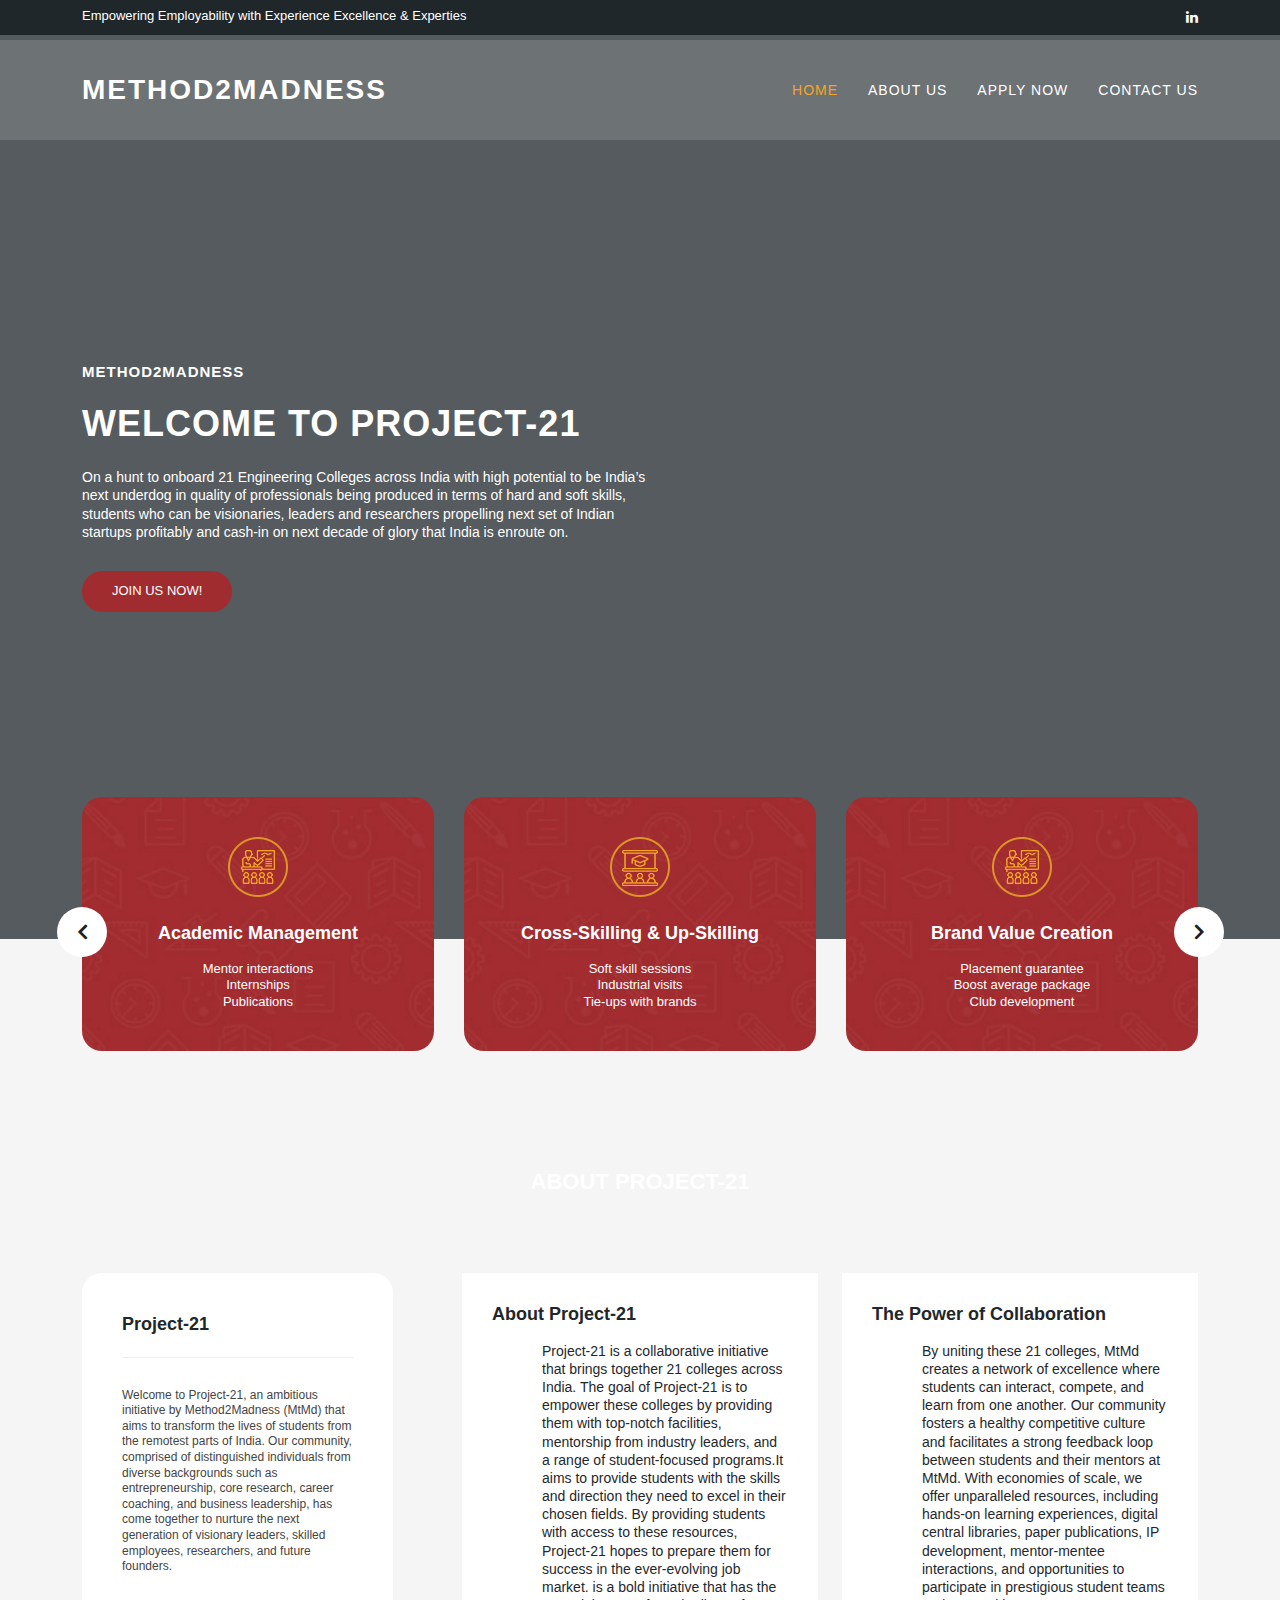
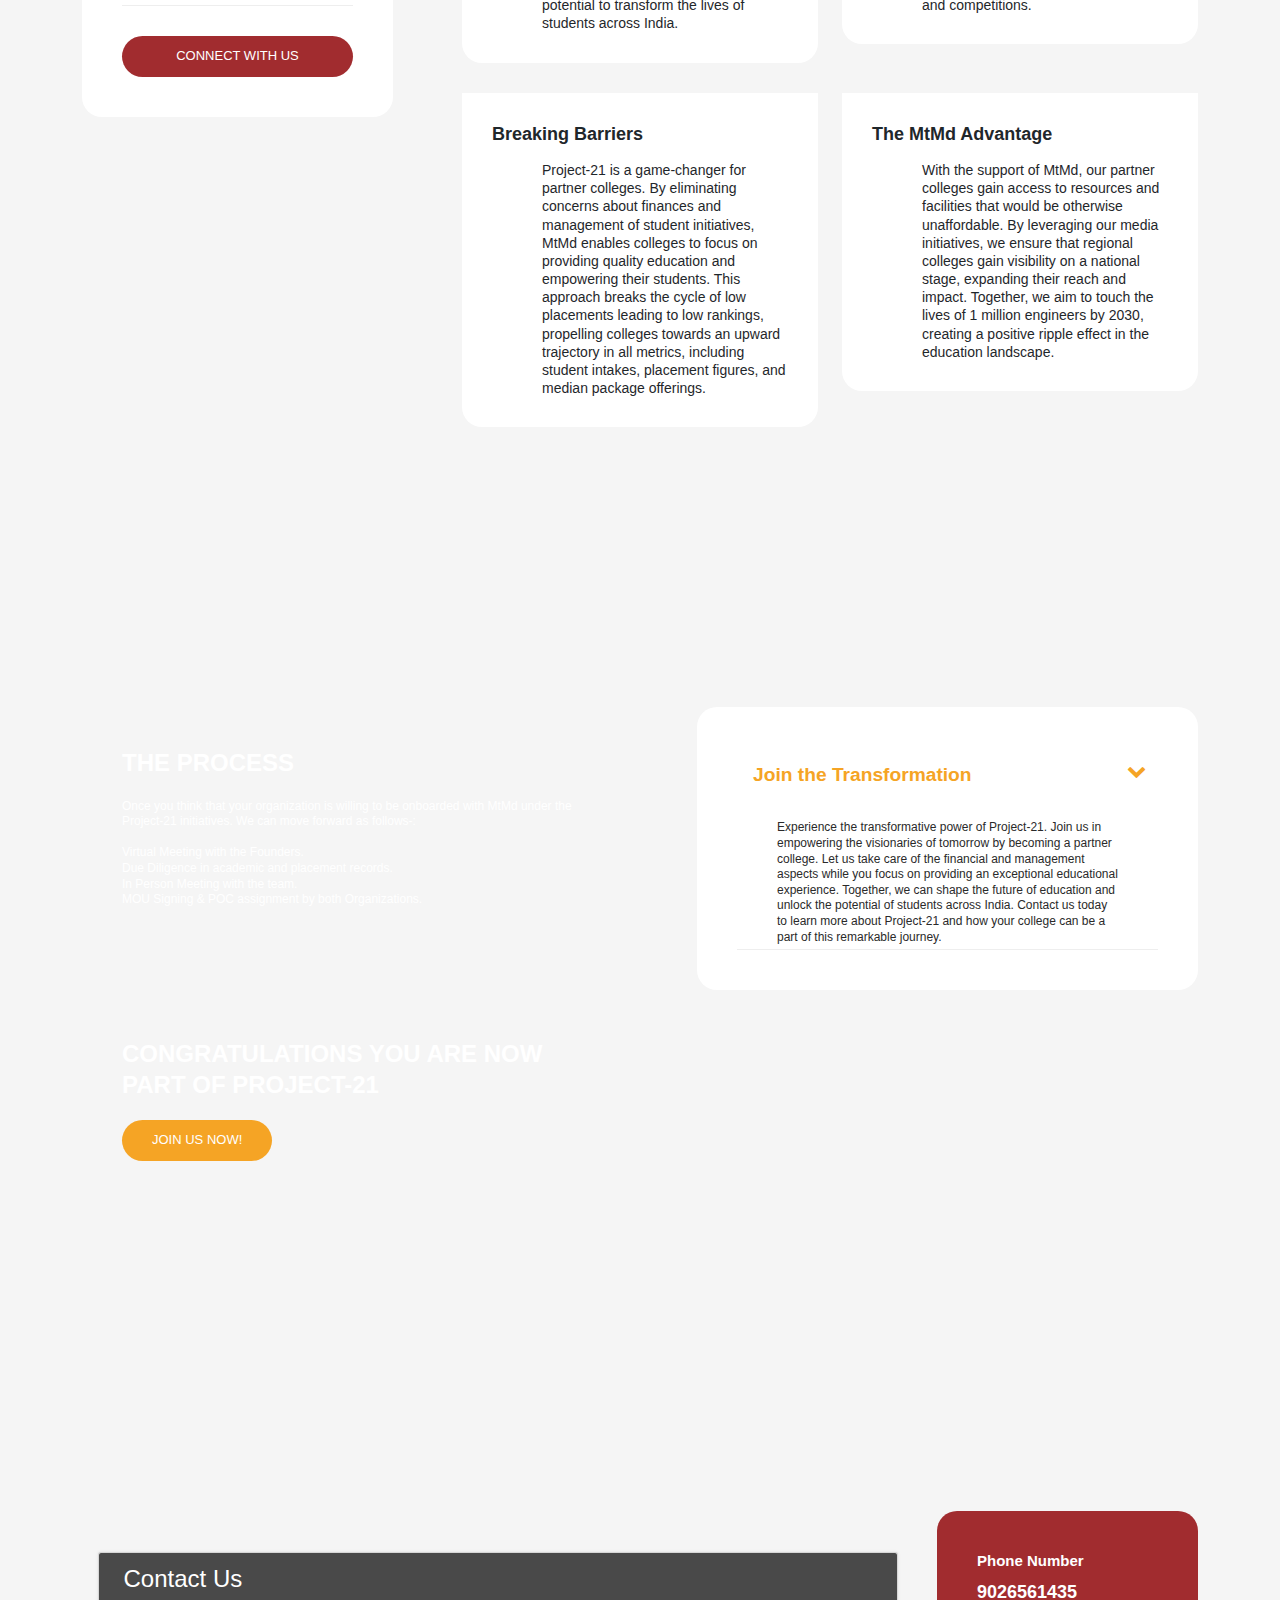
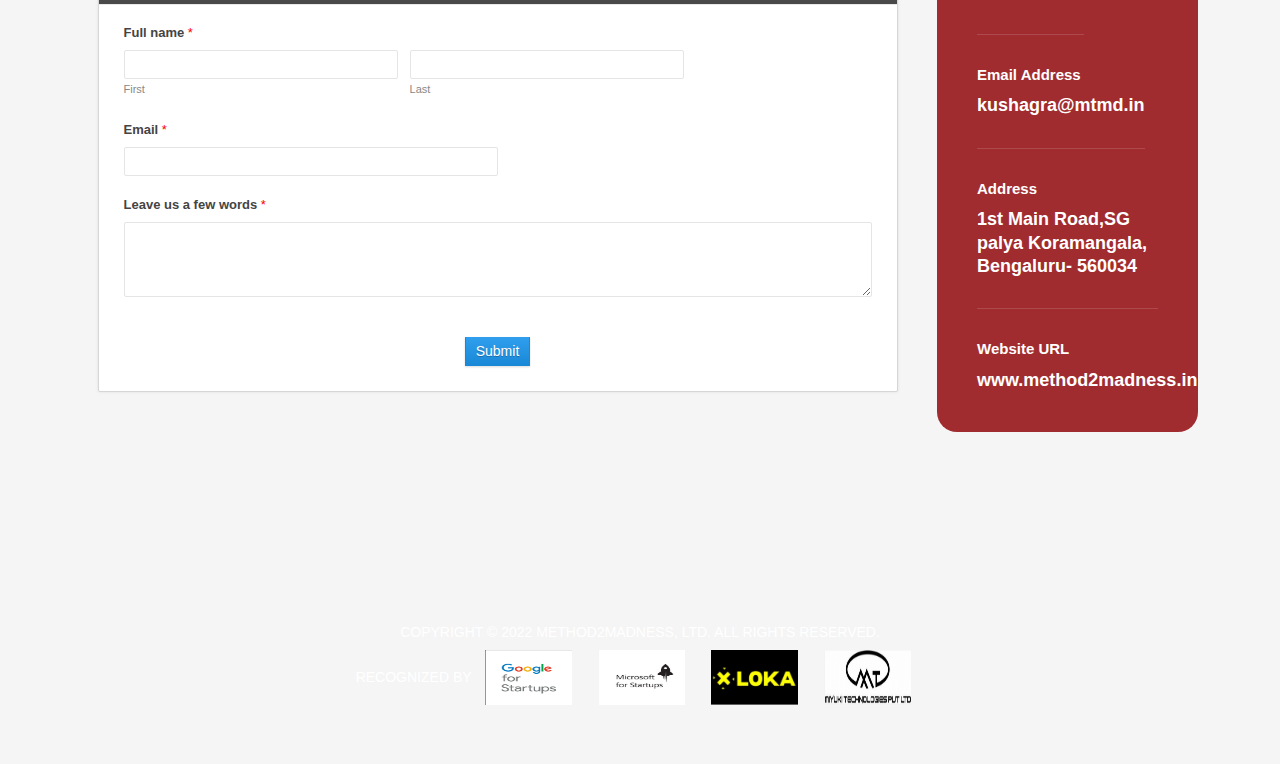
==== commit 4978afbd: "Add files via upload" ====
--- a/templatemo_569_edu_meeting/index.html
+++ b/templatemo_569_edu_meeting/index.html
@@ -21,6 +21,23 @@
     <link rel="stylesheet" href="assets/css/owl.css">
     <link rel="stylesheet" href="assets/css/lightbox.css">
     <link rel="stylesheet" href="assets/css/contact.css">
+
+    <style>
+      .companies-foot{
+  display: flex;
+  flex-direction: row;
+  height: 8vh;
+  width: 100vw;
+      justify-content: center;
+      align-items: center;
+}
+.foot-img {
+    height: 4.2rem;
+    width: 6.2rem;
+    padding: 6px;
+    margin: 7px;
+}
+    </style>
 <!--
 
 TemplateMo 569 Edu Meeting
@@ -434,7 +451,11 @@
     <div class="footer">
       <p>Copyright © 2022 Method2Madness, Ltd. All Rights Reserved.
         <div class="companies-foot">
-          <p>Recognized by </p>  
+          <p>Recognized by </p>
+          <img src="img/Screenshot 2023-07-04 001510.png" alt="" class="foot-img">  
+          <img src="img/Screenshot 2023-07-04 001621.png" alt="" class="foot-img">
+          <img src="img/Screenshot 2023-07-04 001717.png" alt="" class="foot-img">
+          <img src="img/Screenshot 2023-07-04 002008.png" alt="" class="foot-img">
         </div> 
     </div>
   </section>
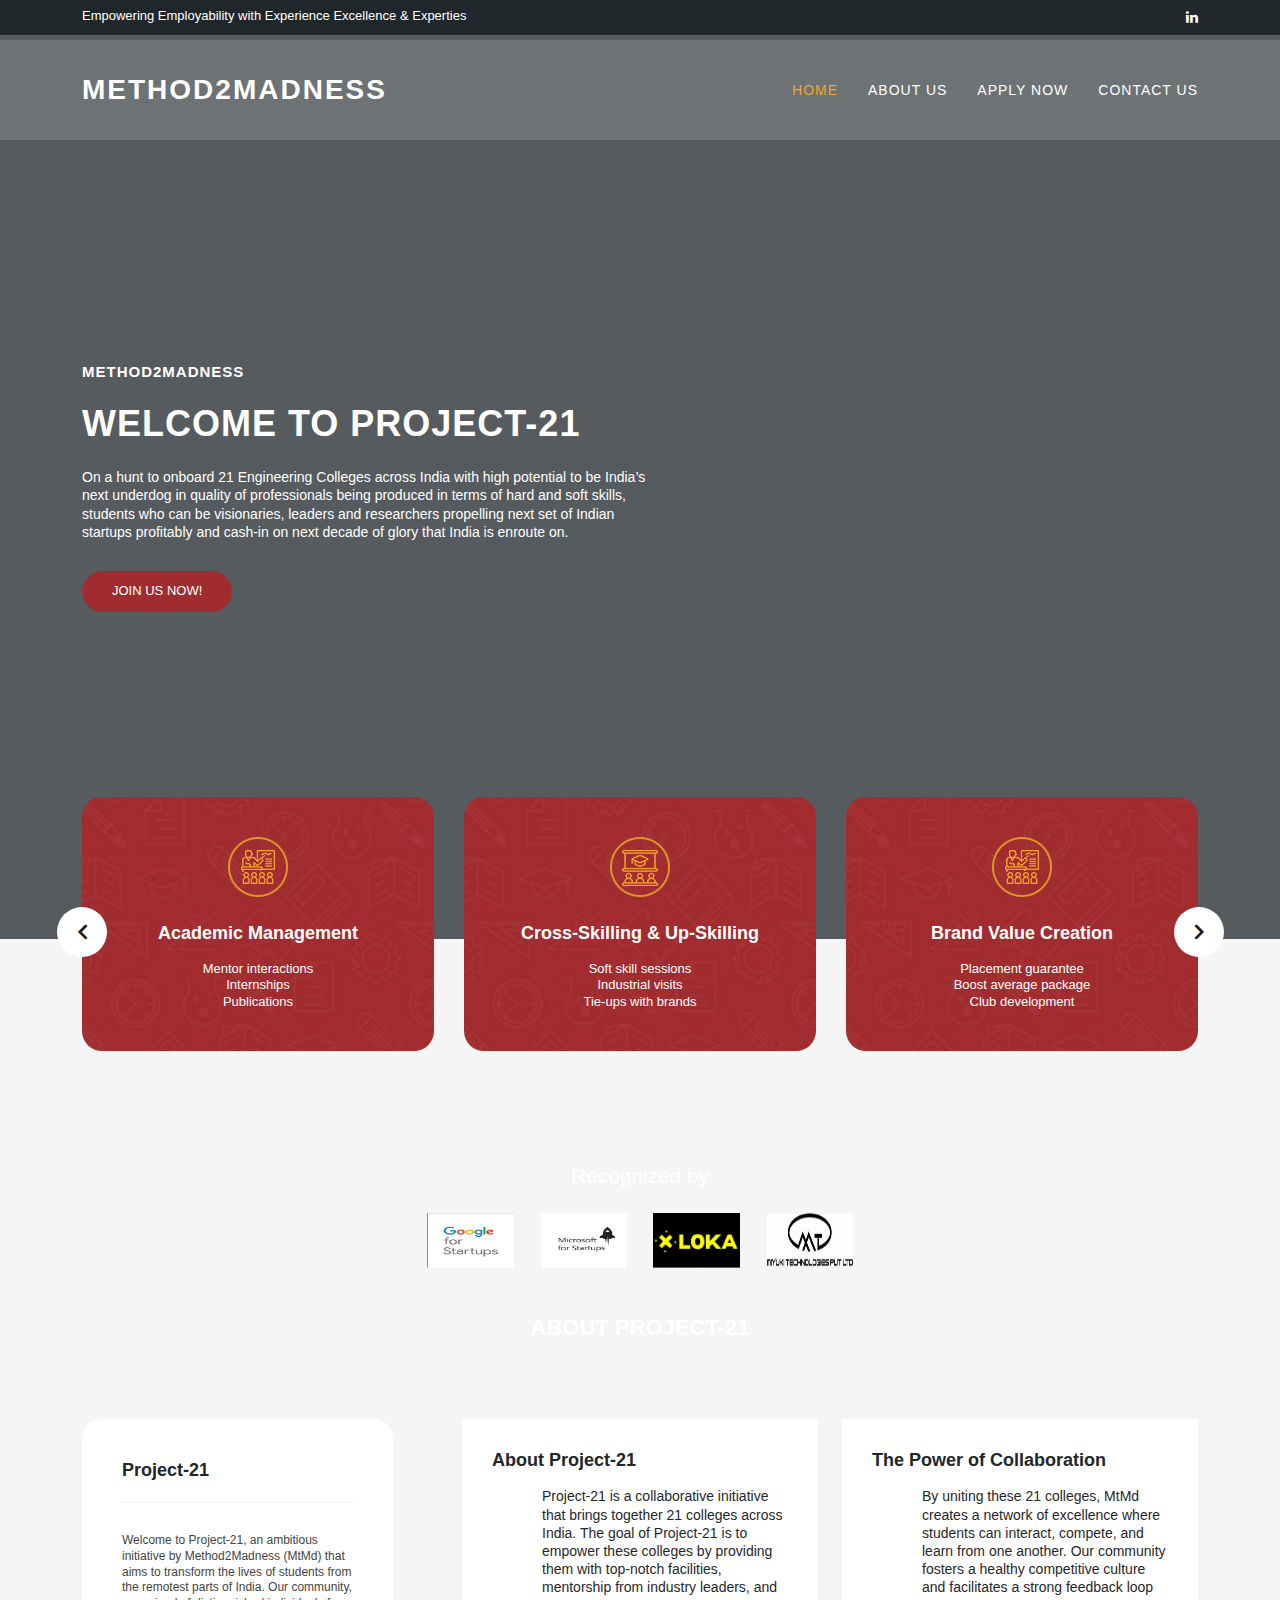
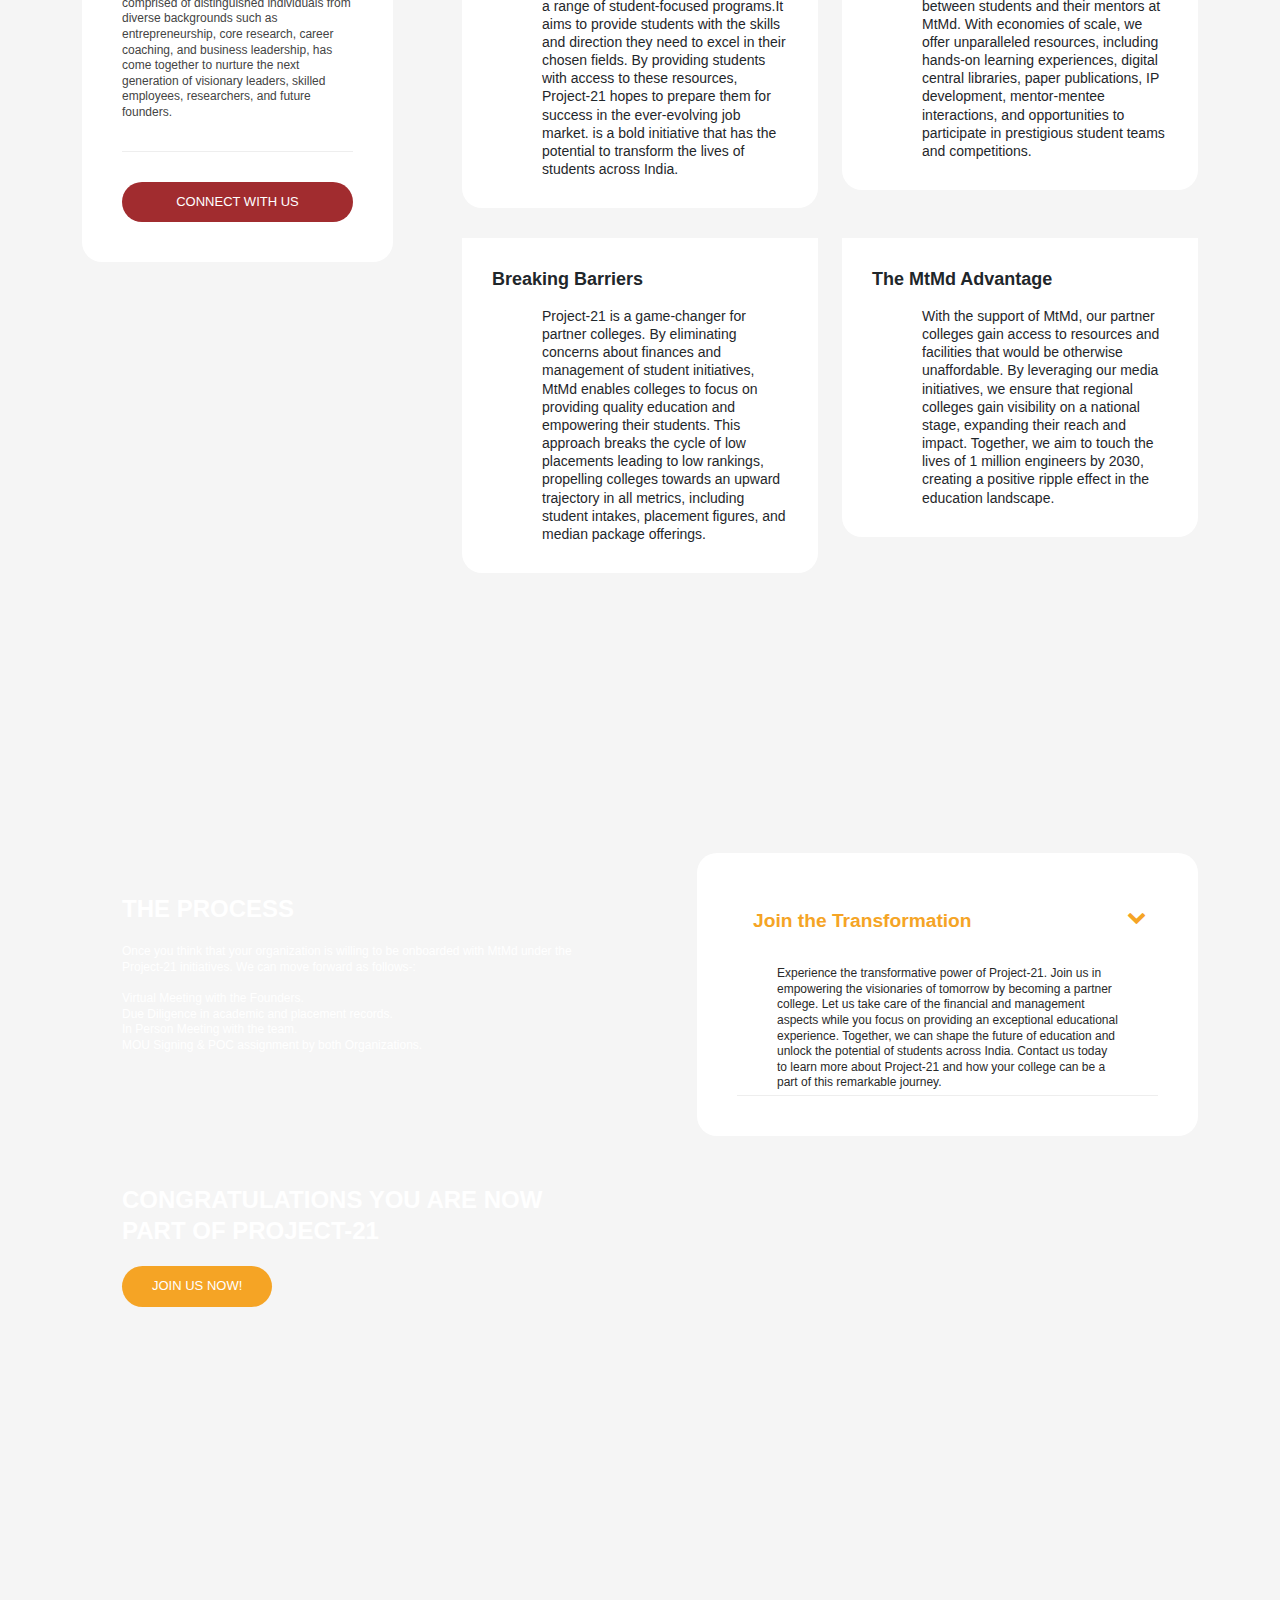
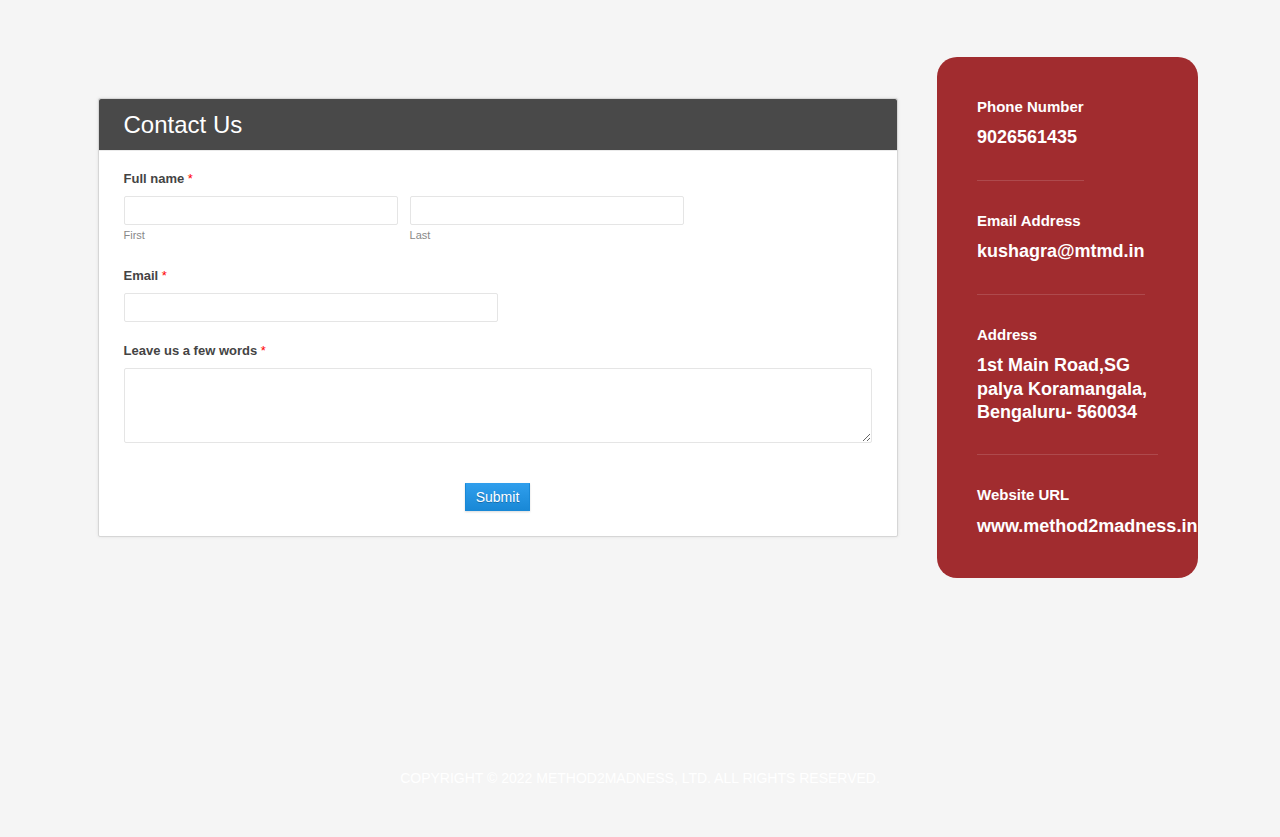
==== commit 4e0d3ff9: "Add files via upload" ====
--- a/templatemo_569_edu_meeting/index.html
+++ b/templatemo_569_edu_meeting/index.html
@@ -188,6 +188,22 @@
   </section>
 
   <section class="upcoming-meetings" id="aboutus">
+    <p style="color: white;
+    display: flex;
+    align-items: center;
+    justify-content: center;
+    font-size: 1.3rem;">Recognized by </p>
+    <br>
+    <div class="companies-foot">
+    <br>  
+    <img src="img/Screenshot 2023-07-04 001510.png" alt="" class="foot-img">  
+    <img src="img/Screenshot 2023-07-04 001621.png" alt="" class="foot-img">
+    <img src="img/Screenshot 2023-07-04 001717.png" alt="" class="foot-img">
+    <img src="img/Screenshot 2023-07-04 002008.png" alt="" class="foot-img">
+  </div>
+
+  <br>
+  <br>
     <div class="container">
       <div class="row">
         <div class="col-lg-12">
@@ -450,13 +466,7 @@
     </div>
     <div class="footer">
       <p>Copyright © 2022 Method2Madness, Ltd. All Rights Reserved.
-        <div class="companies-foot">
-          <p>Recognized by </p>
-          <img src="img/Screenshot 2023-07-04 001510.png" alt="" class="foot-img">  
-          <img src="img/Screenshot 2023-07-04 001621.png" alt="" class="foot-img">
-          <img src="img/Screenshot 2023-07-04 001717.png" alt="" class="foot-img">
-          <img src="img/Screenshot 2023-07-04 002008.png" alt="" class="foot-img">
-        </div> 
+         
     </div>
   </section>
 
